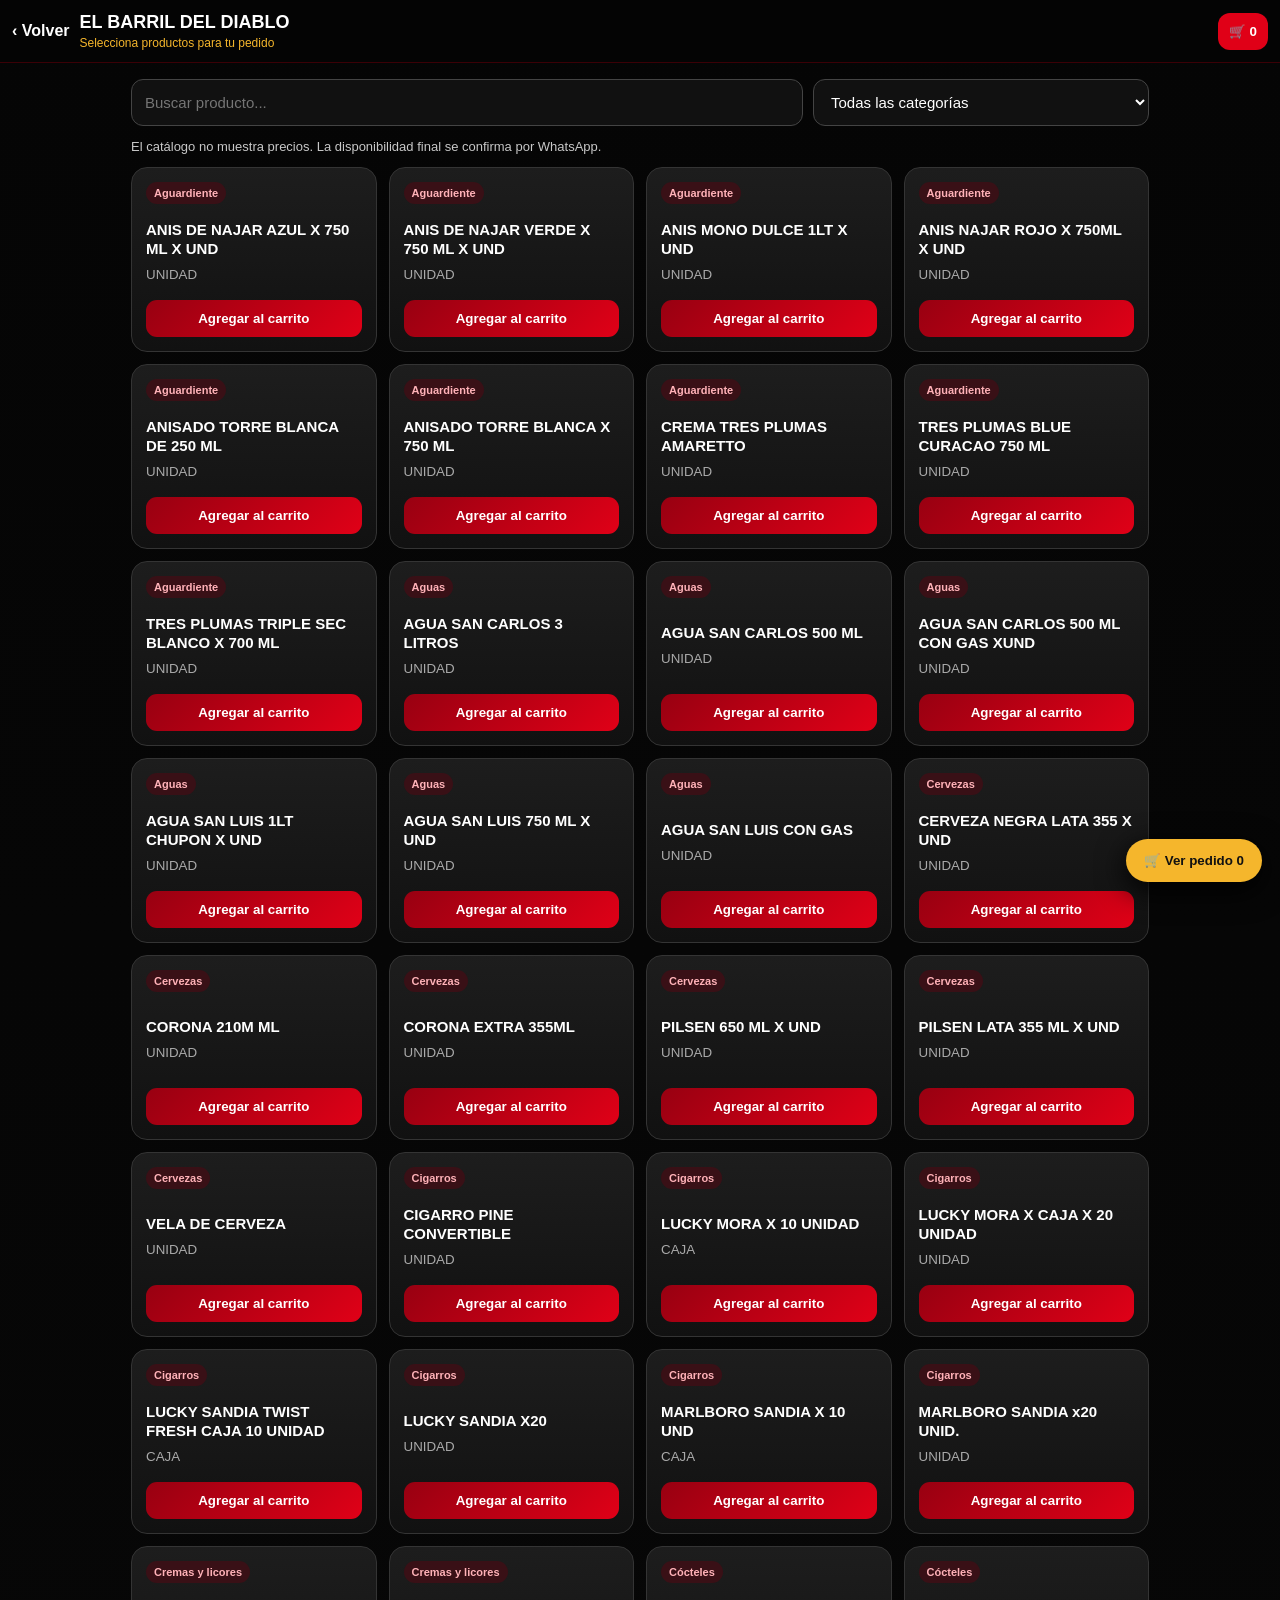
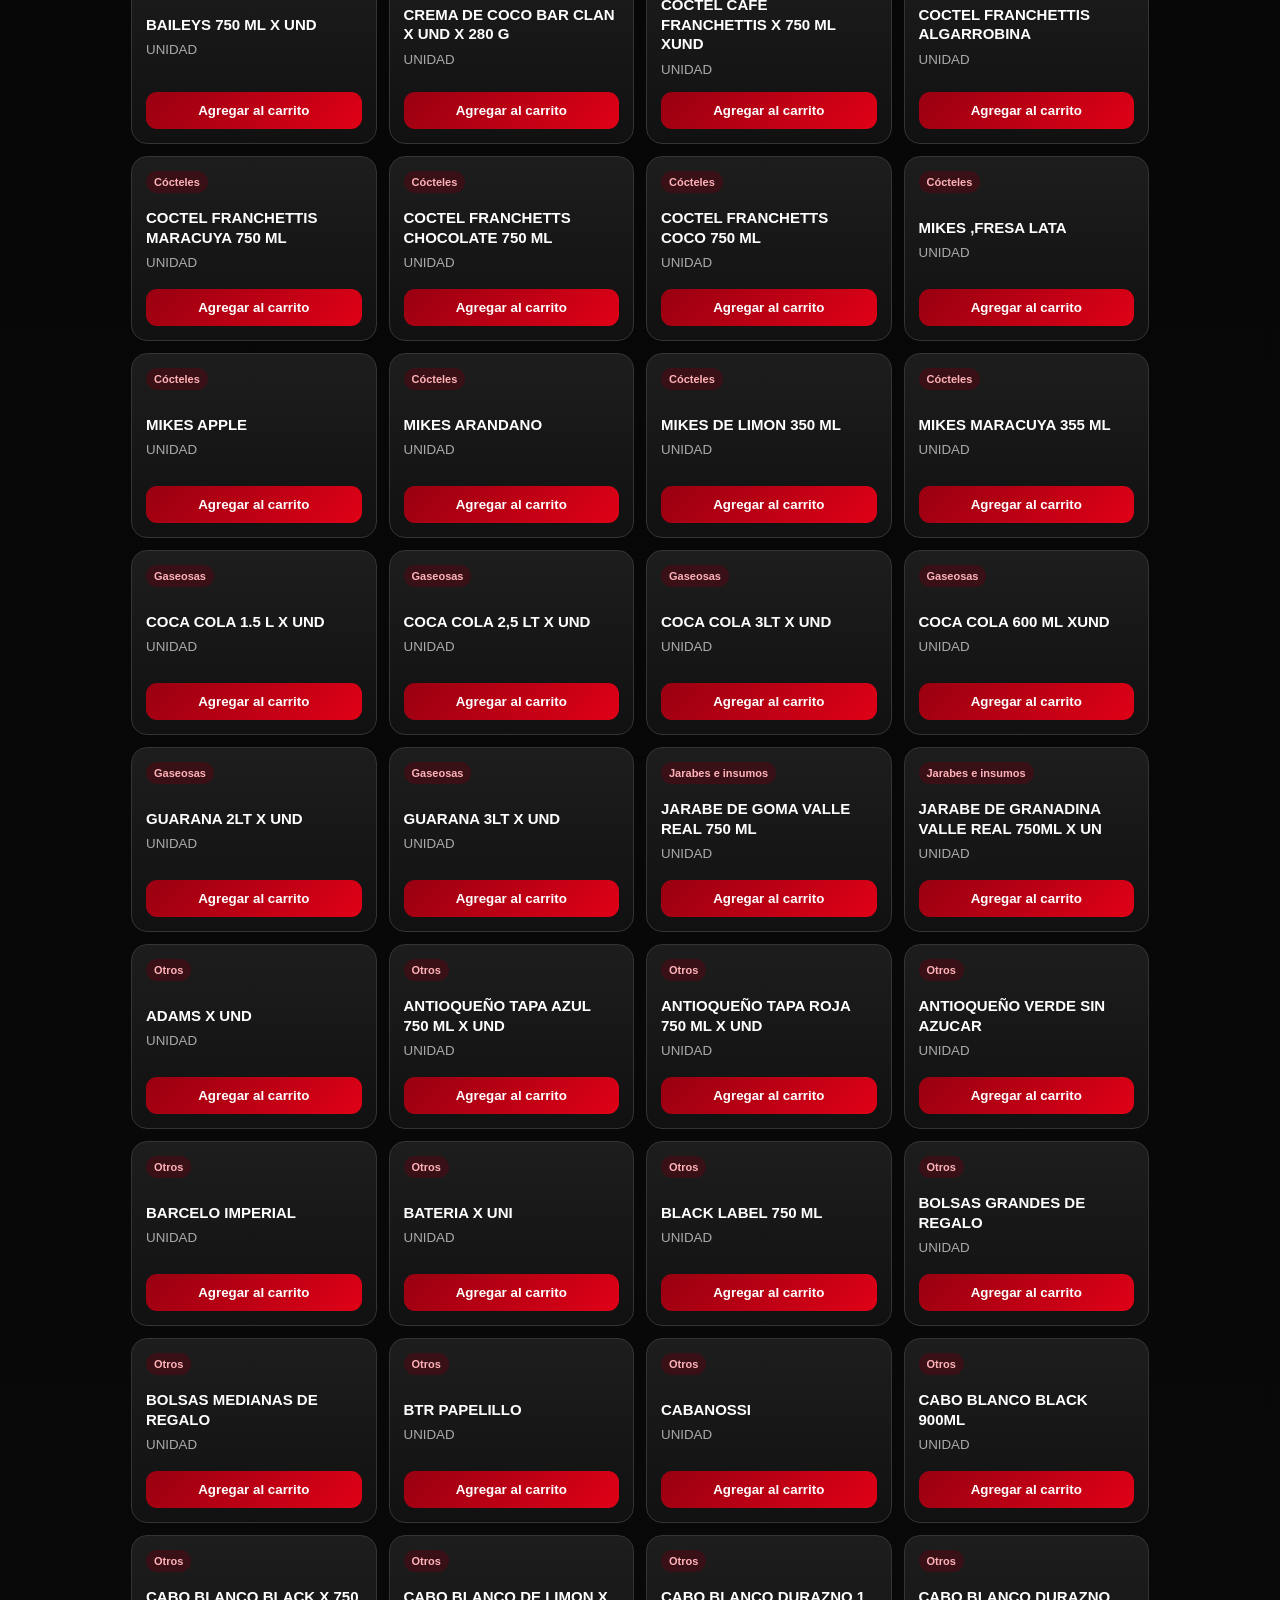
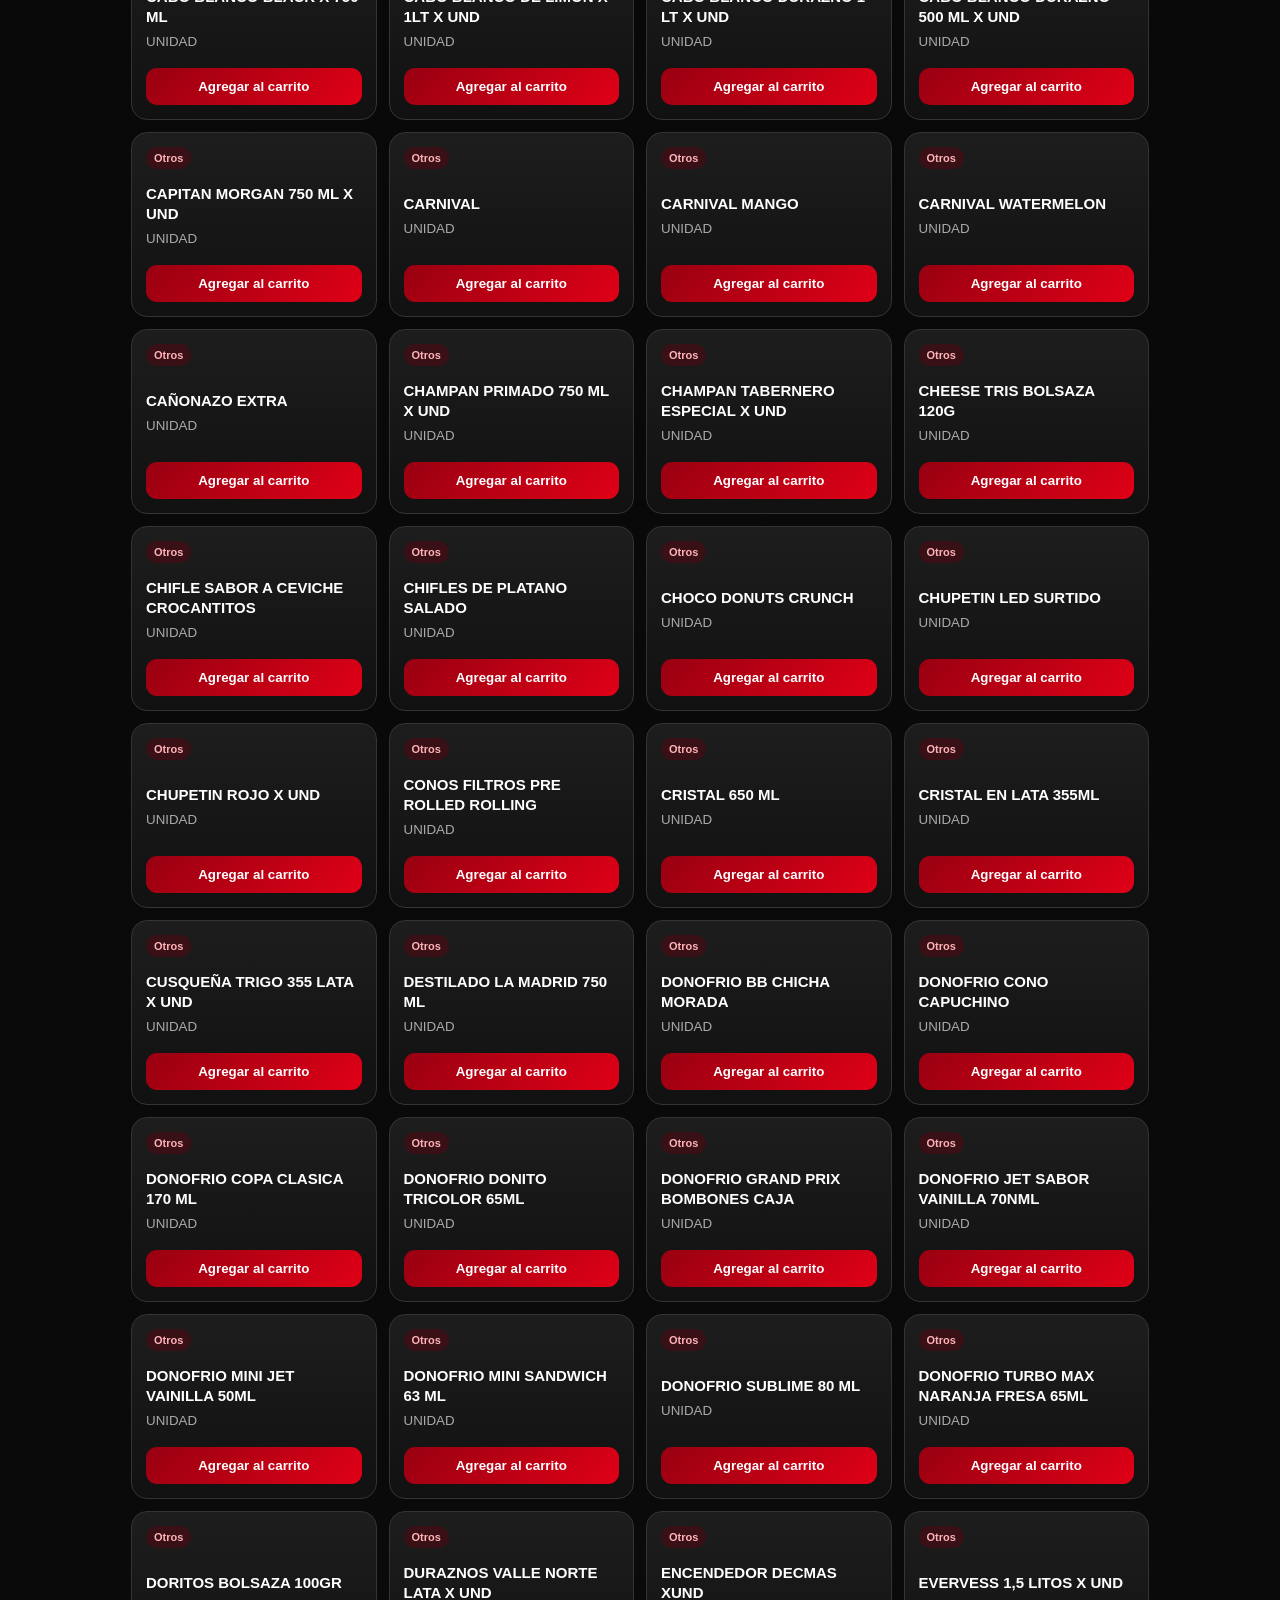
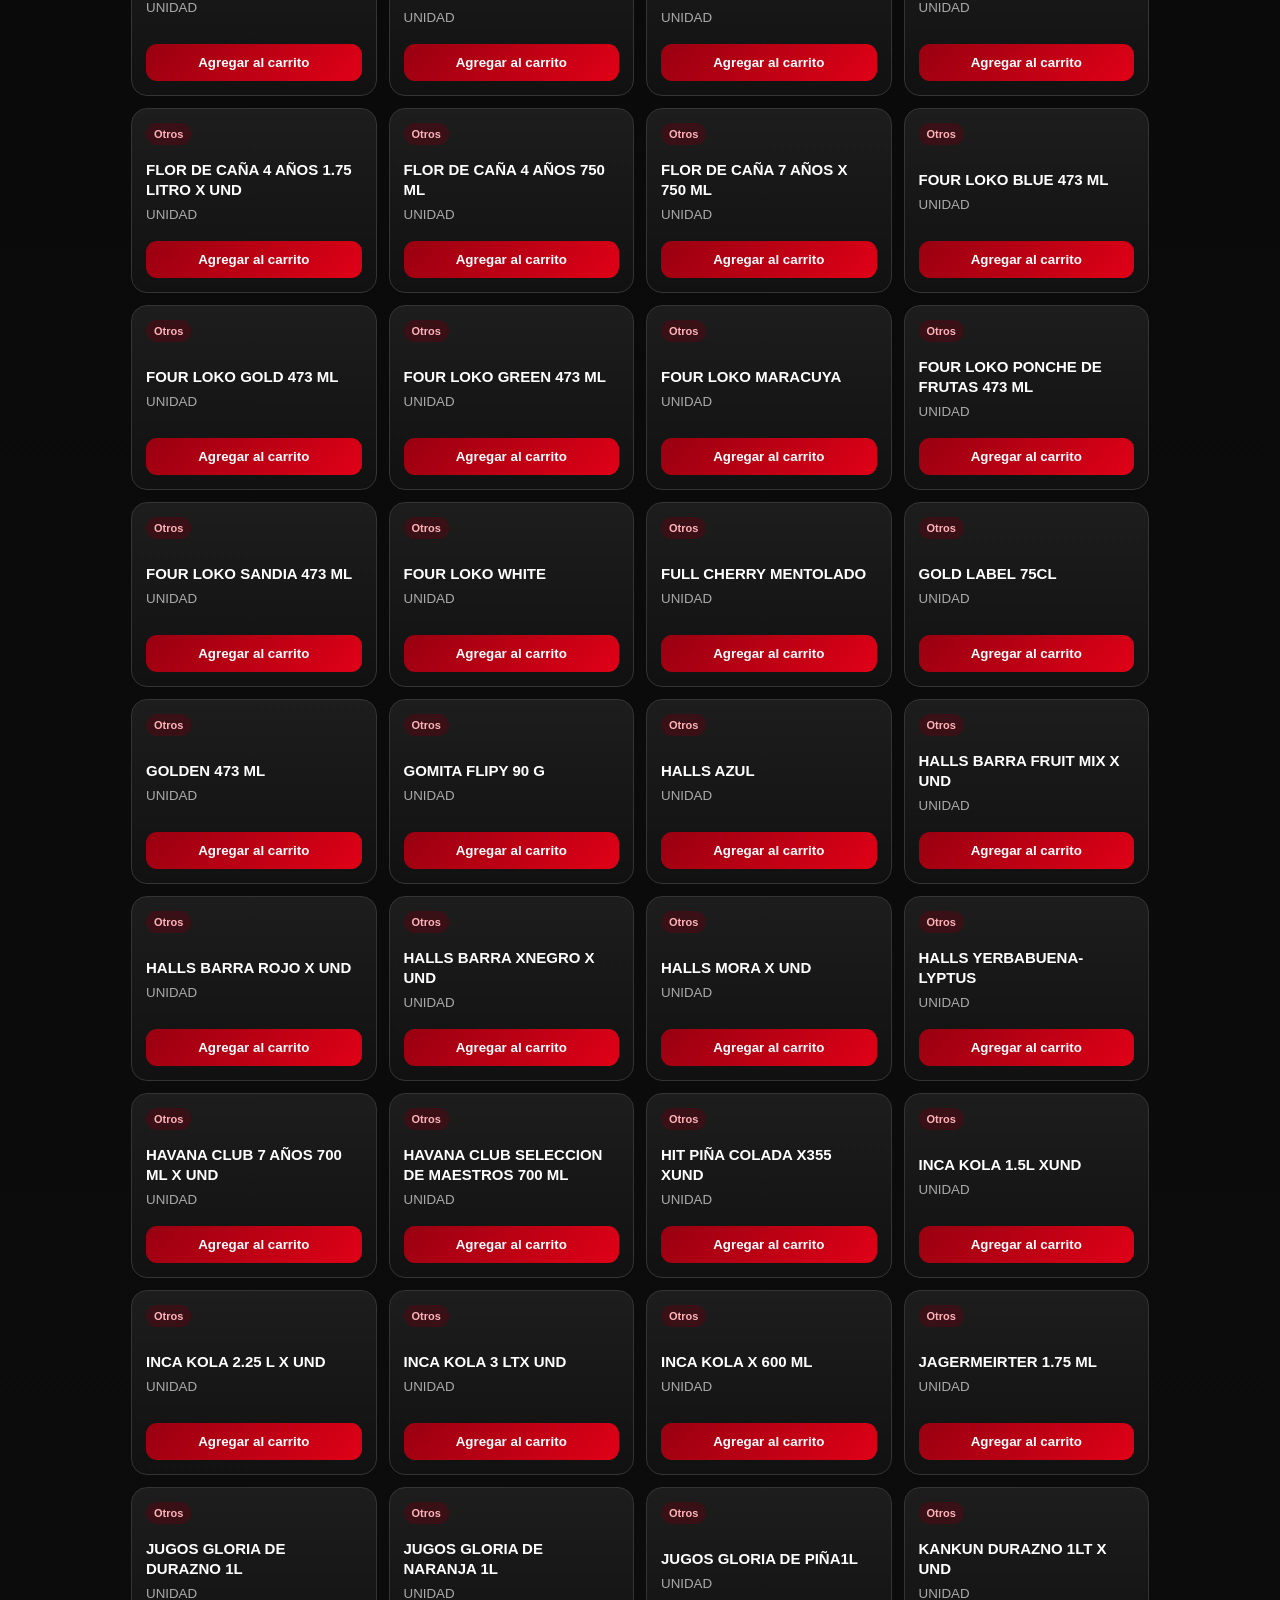
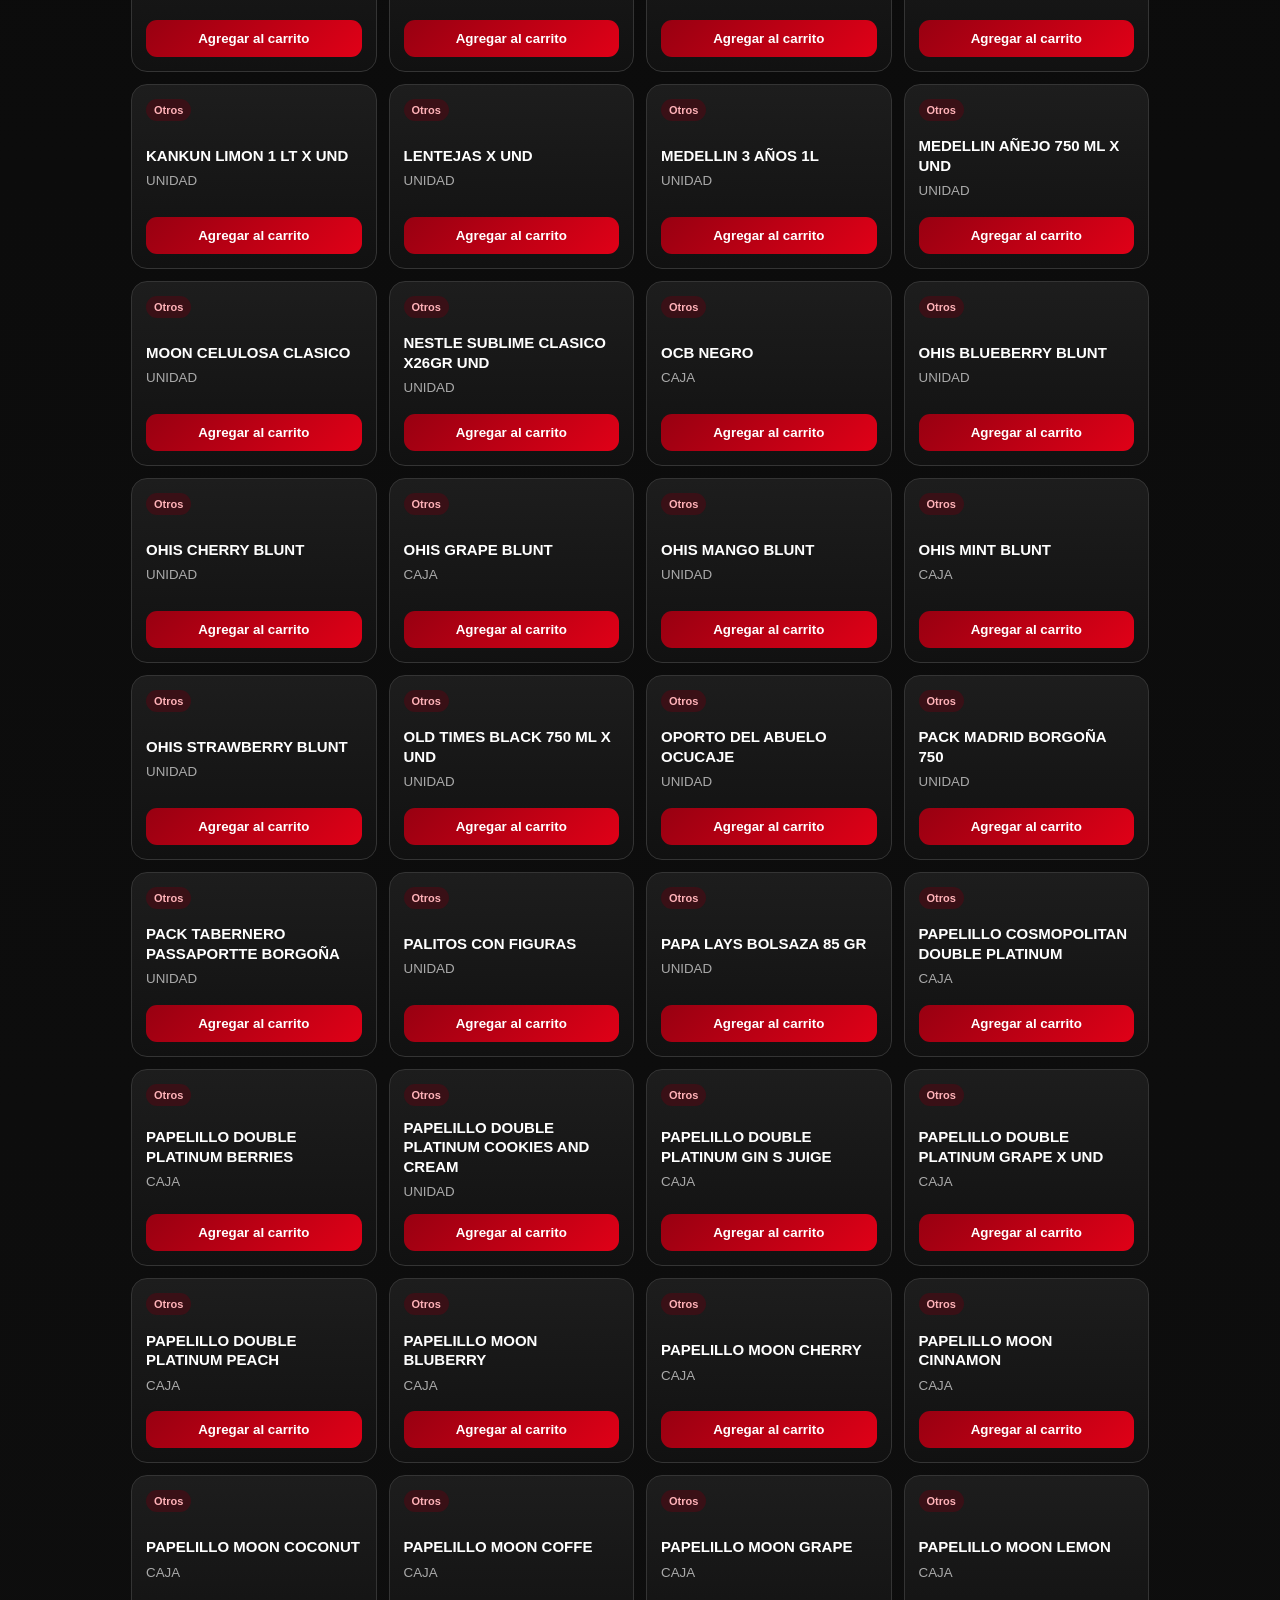
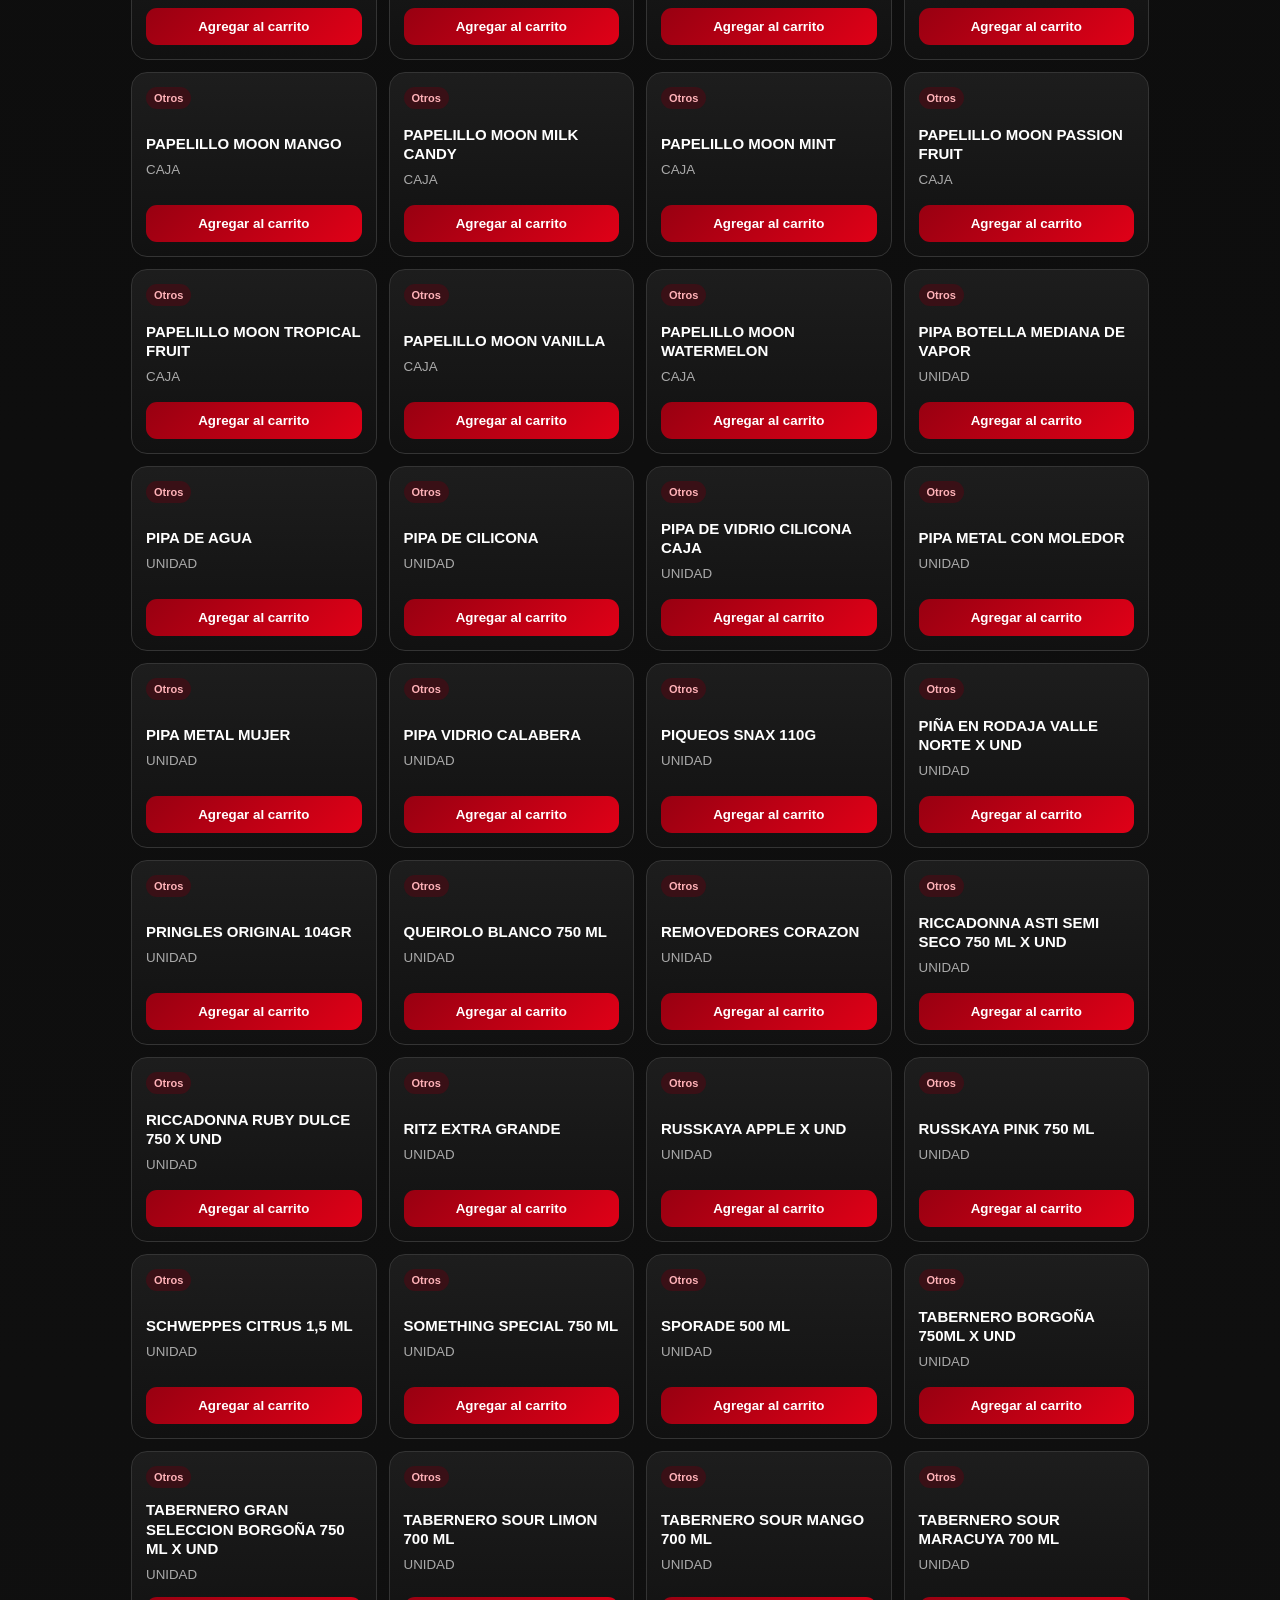
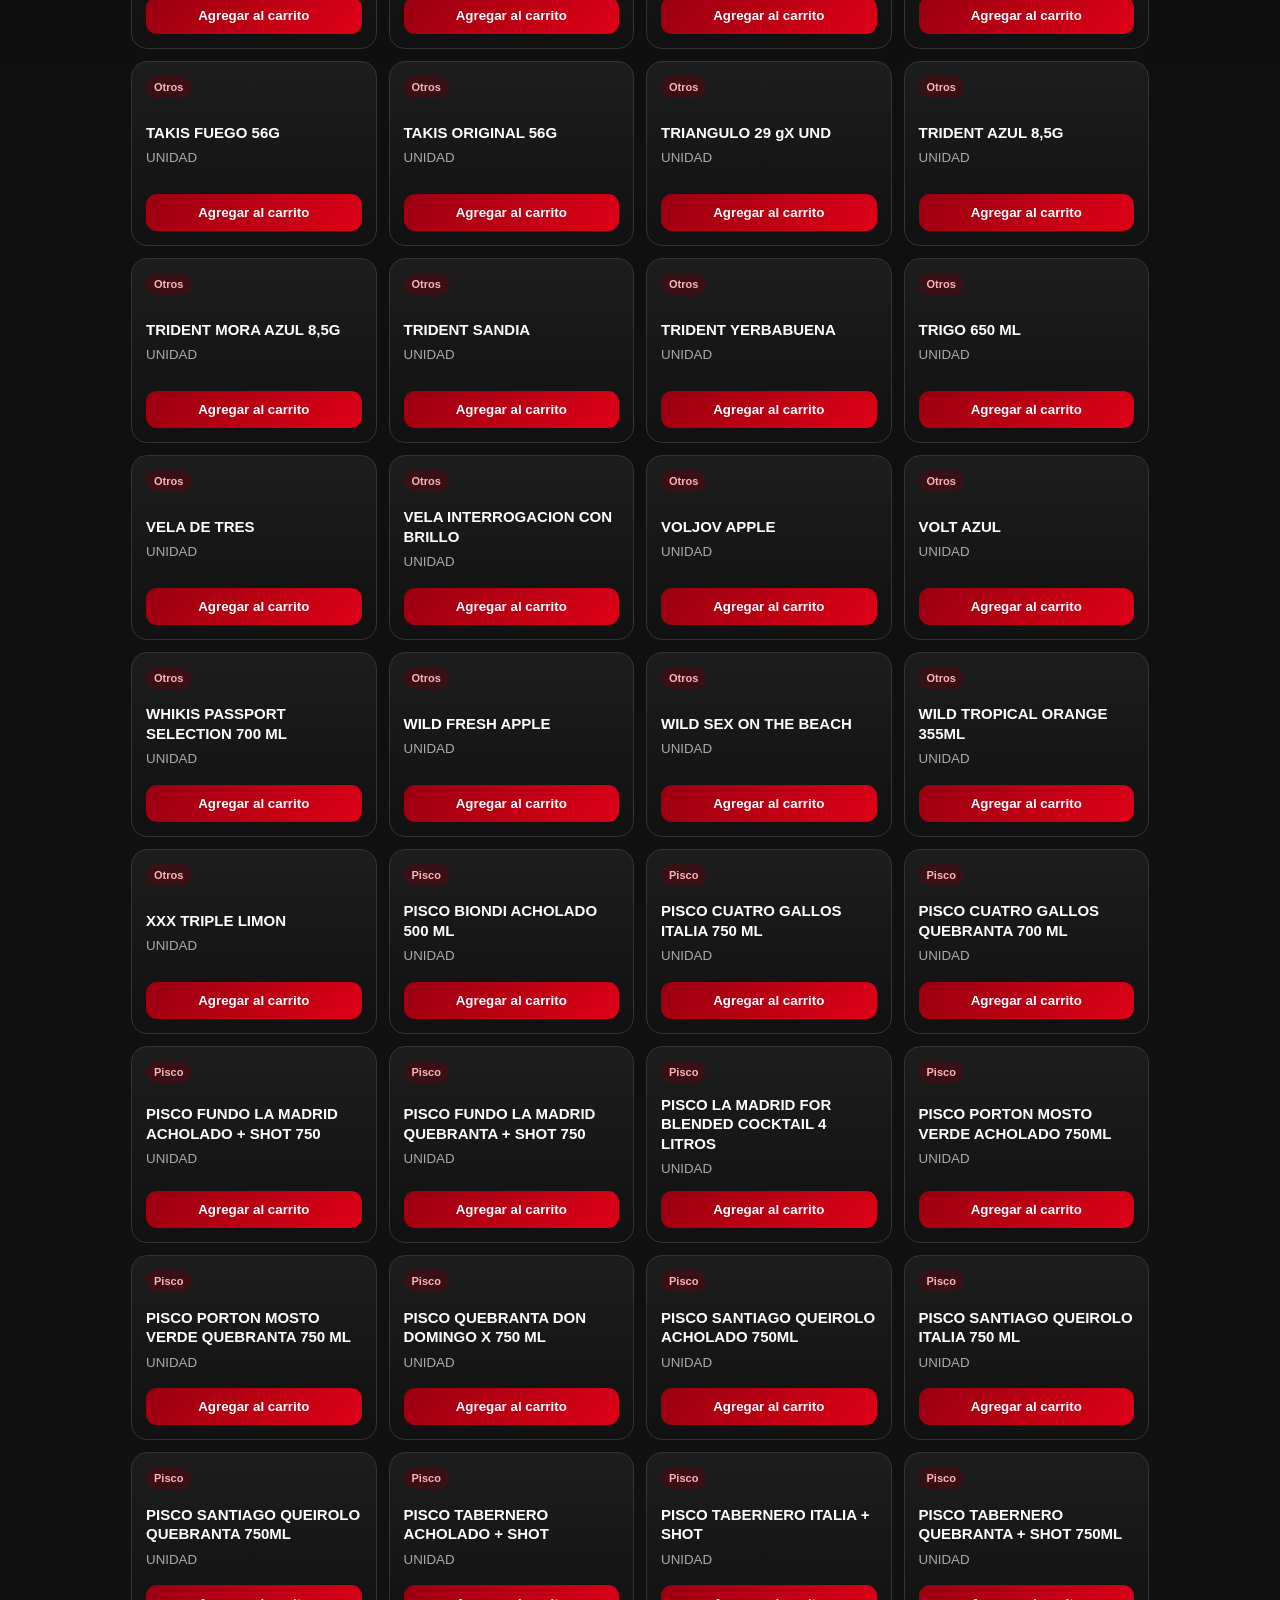
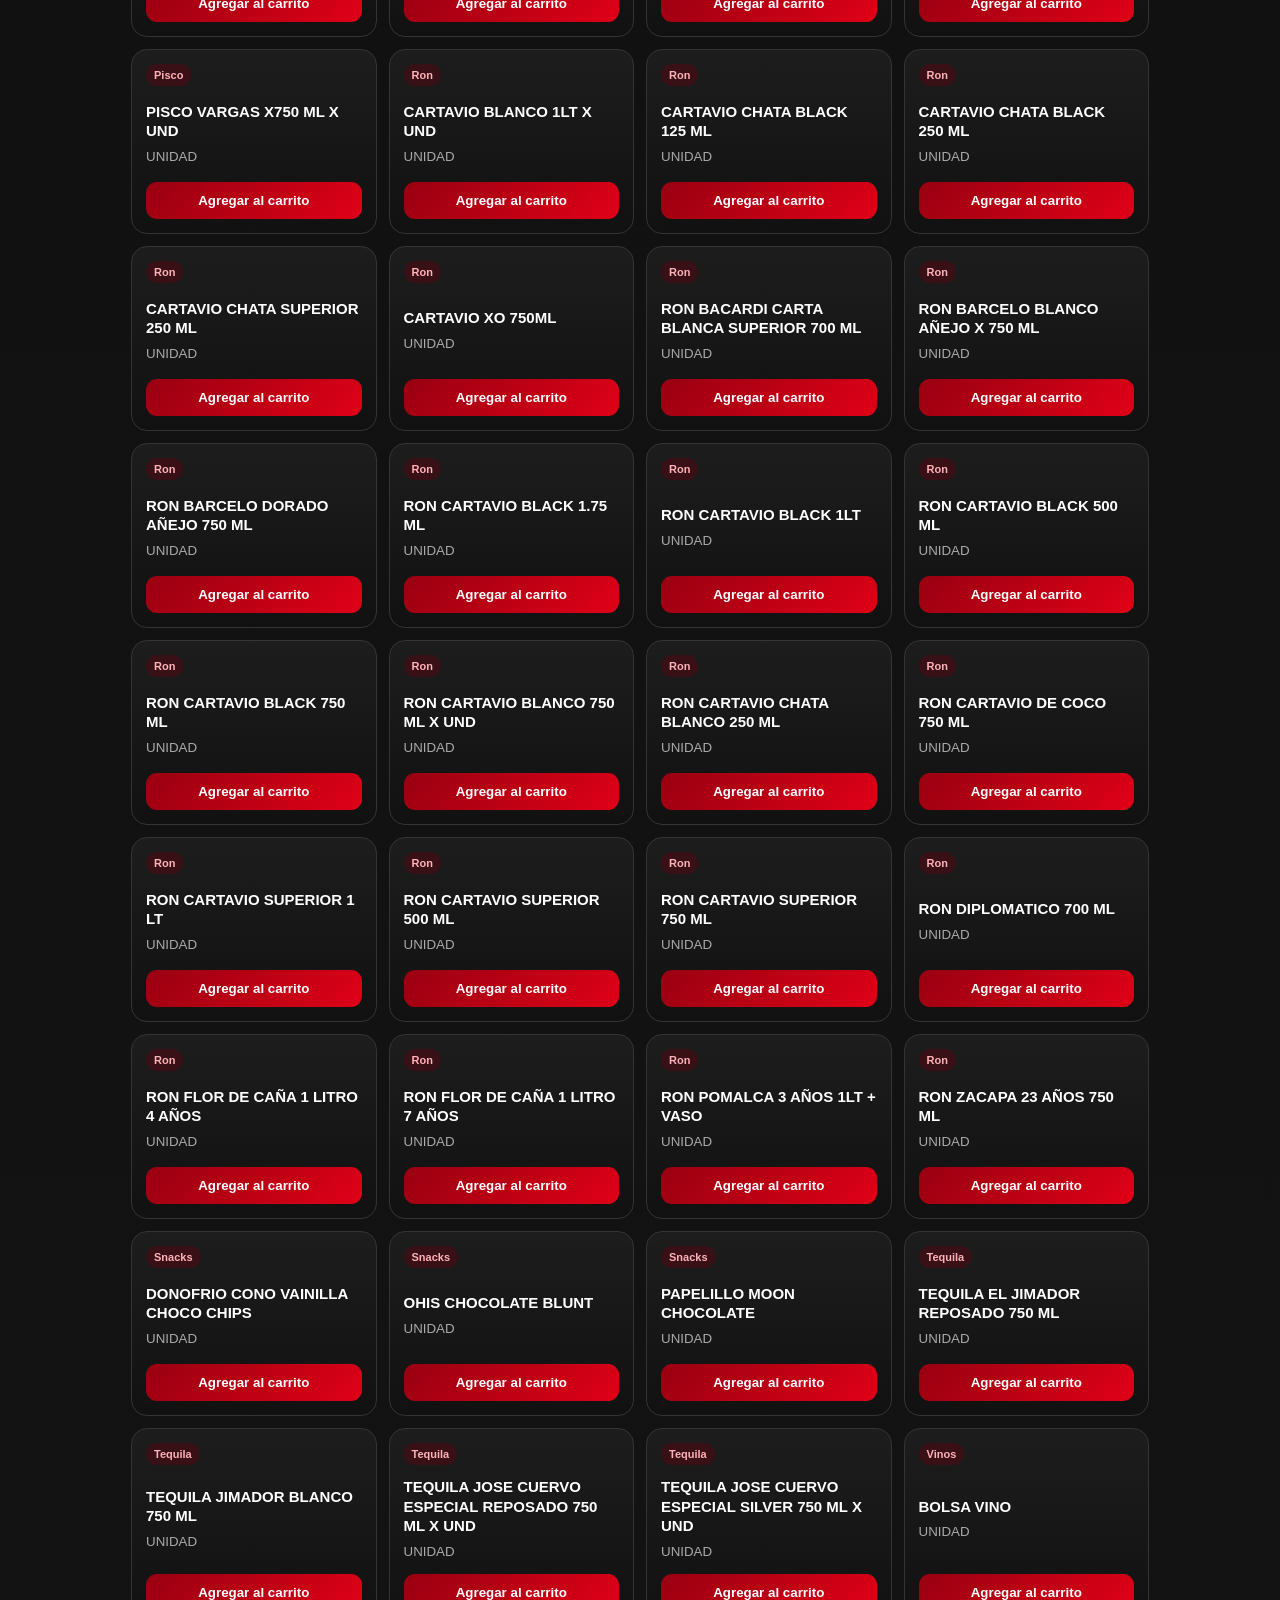
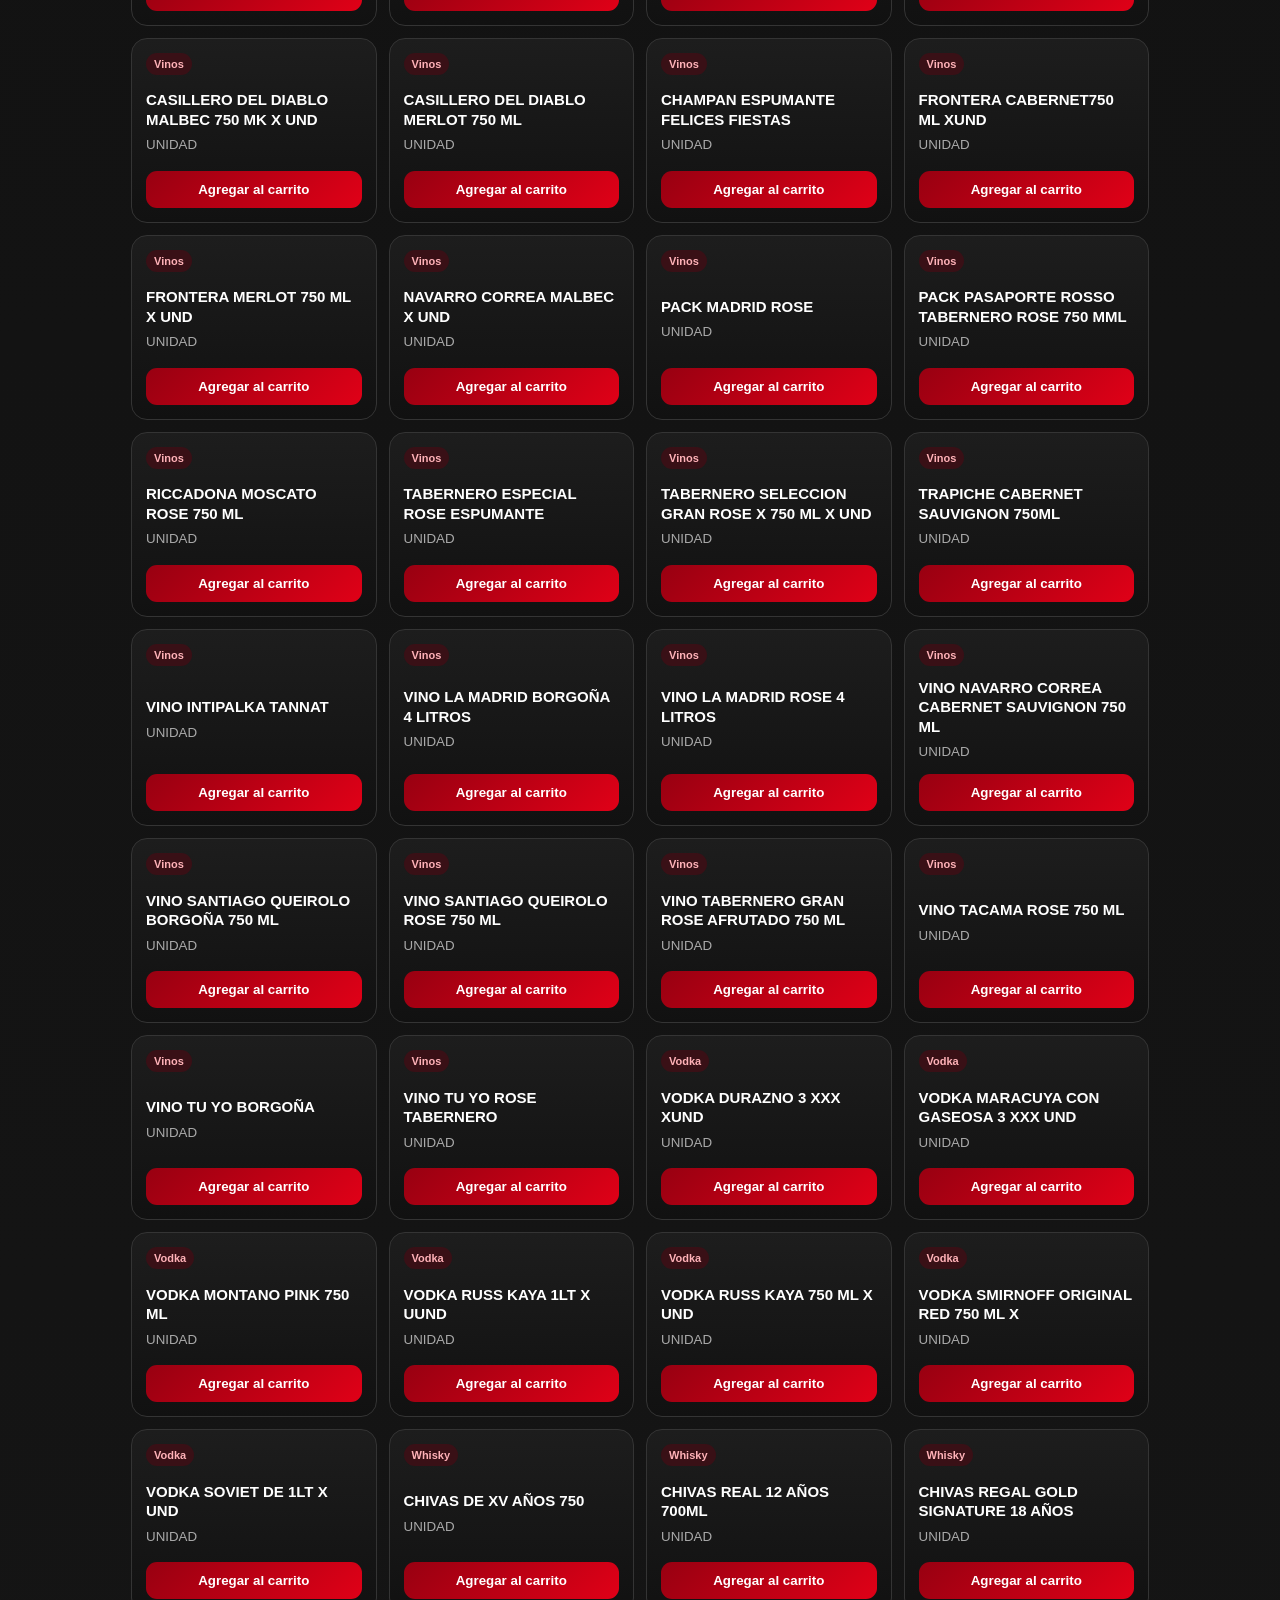
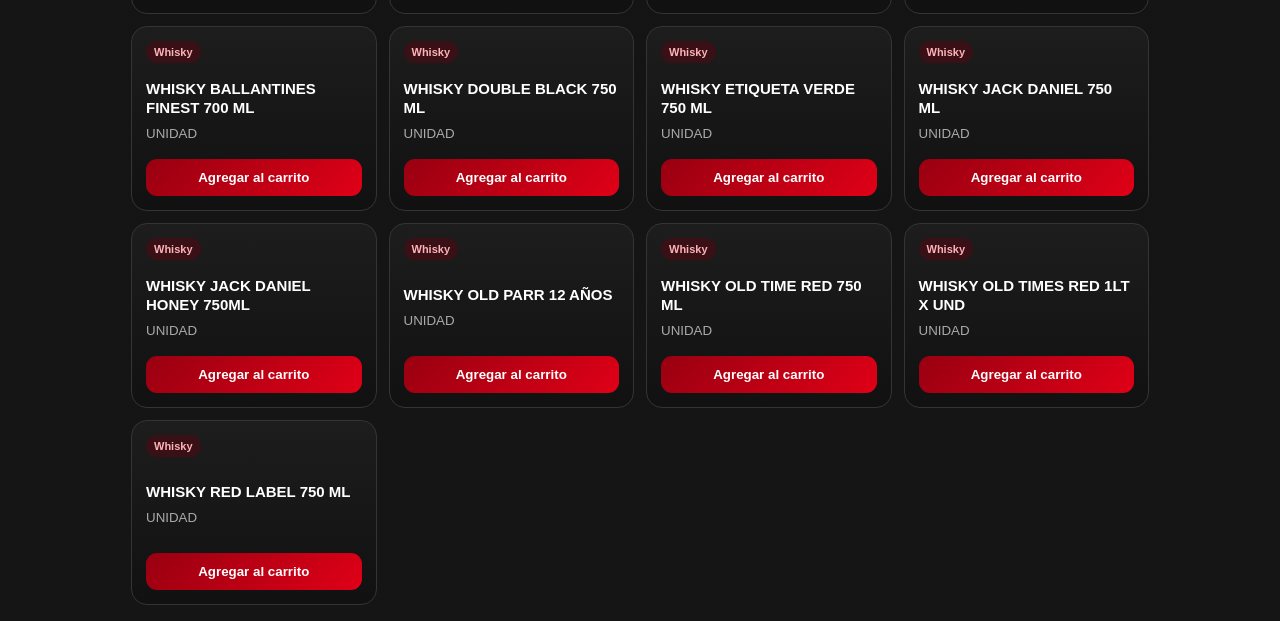
==== tienda.html @ bf97364f "Add files via upload" ====
<!DOCTYPE html>
<html lang="es">
<head>
  <meta charset="UTF-8">
  <meta name="viewport" content="width=device-width,initial-scale=1">
  <meta name="theme-color" content="#050505">
  <title>Productos | El Barril del Diablo</title>
  <link rel="stylesheet" href="css/tienda.css">
</head>
<body>
<header class="topbar">
  <a href="index.html" class="back">‹ Volver</a>
  <div><h1>EL BARRIL DEL DIABLO</h1><p>Selecciona productos para tu pedido</p></div>
  <button id="openCart" class="cart-button">🛒 <span id="cartCount">0</span></button>
</header>
<main class="container">
  <section class="controls">
    <input id="search" type="search" placeholder="Buscar producto...">
    <select id="category"><option value="">Todas las categorías</option></select>
  </section>
  <p class="note">El catálogo no muestra precios. La disponibilidad final se confirma por WhatsApp.</p>
  <section id="productGrid" class="grid"></section>
</main>
<button id="floatingCart" class="floating-cart">🛒 Ver pedido <span id="floatingCount">0</span></button>
<dialog id="cartModal">
  <div class="modal-head">
    <div><h2>Tu pedido</h2><small>Sin precios</small></div>
    <button id="closeCart" class="close">×</button>
  </div>
  <div id="cartItems" class="cart-items"></div>
  <div class="delivery-options">
    <label><input type="radio" name="entrega" value="Delivery" checked> Delivery</label>
    <label><input type="radio" name="entrega" value="Recojo en tienda"> Recojo en tienda</label>
  </div>
  <textarea id="notes" placeholder="Dirección, referencia o indicaciones..."></textarea>
  <div class="cart-actions">
    <button id="clearCart" class="secondary">Vaciar carrito</button>
    <button id="sendWhatsapp" class="primary">Enviar pedido por WhatsApp</button>
  </div>
</dialog>
<div id="toast"></div>
<script src="js/productos.js"></script>
<script src="js/tienda.js"></script>
</body>
</html>
---- css/tienda.css ----
:root{--red:#e00017;--gold:#f5b62c;--line:#343434}
*{box-sizing:border-box}
body{margin:0;background:linear-gradient(180deg,#050505,#151515);color:#fff;font-family:Arial,sans-serif;min-height:100vh}
.topbar{position:sticky;top:0;z-index:10;display:grid;grid-template-columns:auto 1fr auto;align-items:center;gap:10px;padding:12px;background:rgba(5,5,5,.96);border-bottom:1px solid #3b0006}
.topbar h1{font-size:18px;margin:0}.topbar p{margin:3px 0 0;color:var(--gold);font-size:12px}
.back{color:#fff;text-decoration:none;font-weight:800}.cart-button{border:0;border-radius:12px;padding:11px;background:var(--red);color:#fff;font-weight:900}
.container{width:min(100%,1050px);margin:auto;padding:16px}
.controls{display:grid;grid-template-columns:2fr 1fr;gap:10px}
.controls input,.controls select,textarea{width:100%;padding:13px;border-radius:12px;border:1px solid #444;background:#111;color:#fff;font-size:15px}
.note{color:#c8c8c8;font-size:13px}
.grid{display:grid;grid-template-columns:repeat(auto-fill,minmax(210px,1fr));gap:12px}
.product{display:flex;flex-direction:column;justify-content:space-between;min-height:185px;padding:14px;border-radius:16px;background:linear-gradient(180deg,#1d1d1d,#111);border:1px solid var(--line)}
.badge{align-self:flex-start;padding:5px 8px;border-radius:20px;background:#391016;color:#ffb2b8;font-size:11px;font-weight:800}
.product h3{font-size:15px;line-height:1.3;margin:12px 0 6px}.product small{color:#aaa}
.add{margin-top:14px;padding:11px;border:0;border-radius:11px;background:linear-gradient(135deg,#980011,#e00017);color:white;font-weight:900;cursor:pointer}
.floating-cart{position:fixed;right:18px;bottom:18px;z-index:15;padding:14px 18px;border:0;border-radius:50px;background:var(--gold);color:#111;font-weight:900;box-shadow:0 8px 30px #000}
dialog{width:min(94vw,520px);max-height:88vh;padding:0;border:1px solid var(--gold);border-radius:20px;background:#101010;color:#fff}
dialog::backdrop{background:rgba(0,0,0,.8)}
.modal-head{position:sticky;top:0;display:flex;justify-content:space-between;align-items:center;padding:15px;background:#101010;border-bottom:1px solid #333}.modal-head h2{margin:0}.modal-head small{color:var(--gold)}
.close{width:38px;height:38px;border:0;border-radius:50%;background:#640a13;color:white;font-size:22px}
.cart-items{padding:12px;display:grid;gap:10px;max-height:45vh;overflow:auto}
.cart-row{display:grid;grid-template-columns:1fr auto;gap:10px;padding:11px;border:1px solid #333;border-radius:12px;background:#181818}
.cart-row strong{font-size:14px}.qty{display:flex;align-items:center;gap:8px}.qty button{width:31px;height:31px;border:0;border-radius:8px;background:#333;color:white;font-size:18px}.remove{color:#ff8c95;background:none!important}
.delivery-options{display:flex;gap:15px;flex-wrap:wrap;padding:0 14px 12px}
textarea{margin:0 14px;width:calc(100% - 28px);min-height:90px;resize:vertical}
.cart-actions{display:grid;grid-template-columns:1fr 2fr;gap:10px;padding:14px}.cart-actions button{padding:13px;border:0;border-radius:12px;font-weight:900}.primary{background:#19a74a;color:white}.secondary{background:#333;color:white}
#toast{position:fixed;left:50%;bottom:85px;transform:translateX(-50%) translateY(15px);opacity:0;background:#fff;color:#111;padding:11px 15px;border-radius:10px;font-weight:800;transition:.2s;z-index:30}#toast.show{opacity:1;transform:translateX(-50%) translateY(0)}
.empty{text-align:center;color:#aaa;padding:25px}
@media(max-width:560px){.controls{grid-template-columns:1fr}.grid{grid-template-columns:1fr 1fr}.product{min-height:170px;padding:11px}.cart-actions{grid-template-columns:1fr}}
@media(max-width:380px){.grid{grid-template-columns:1fr}}
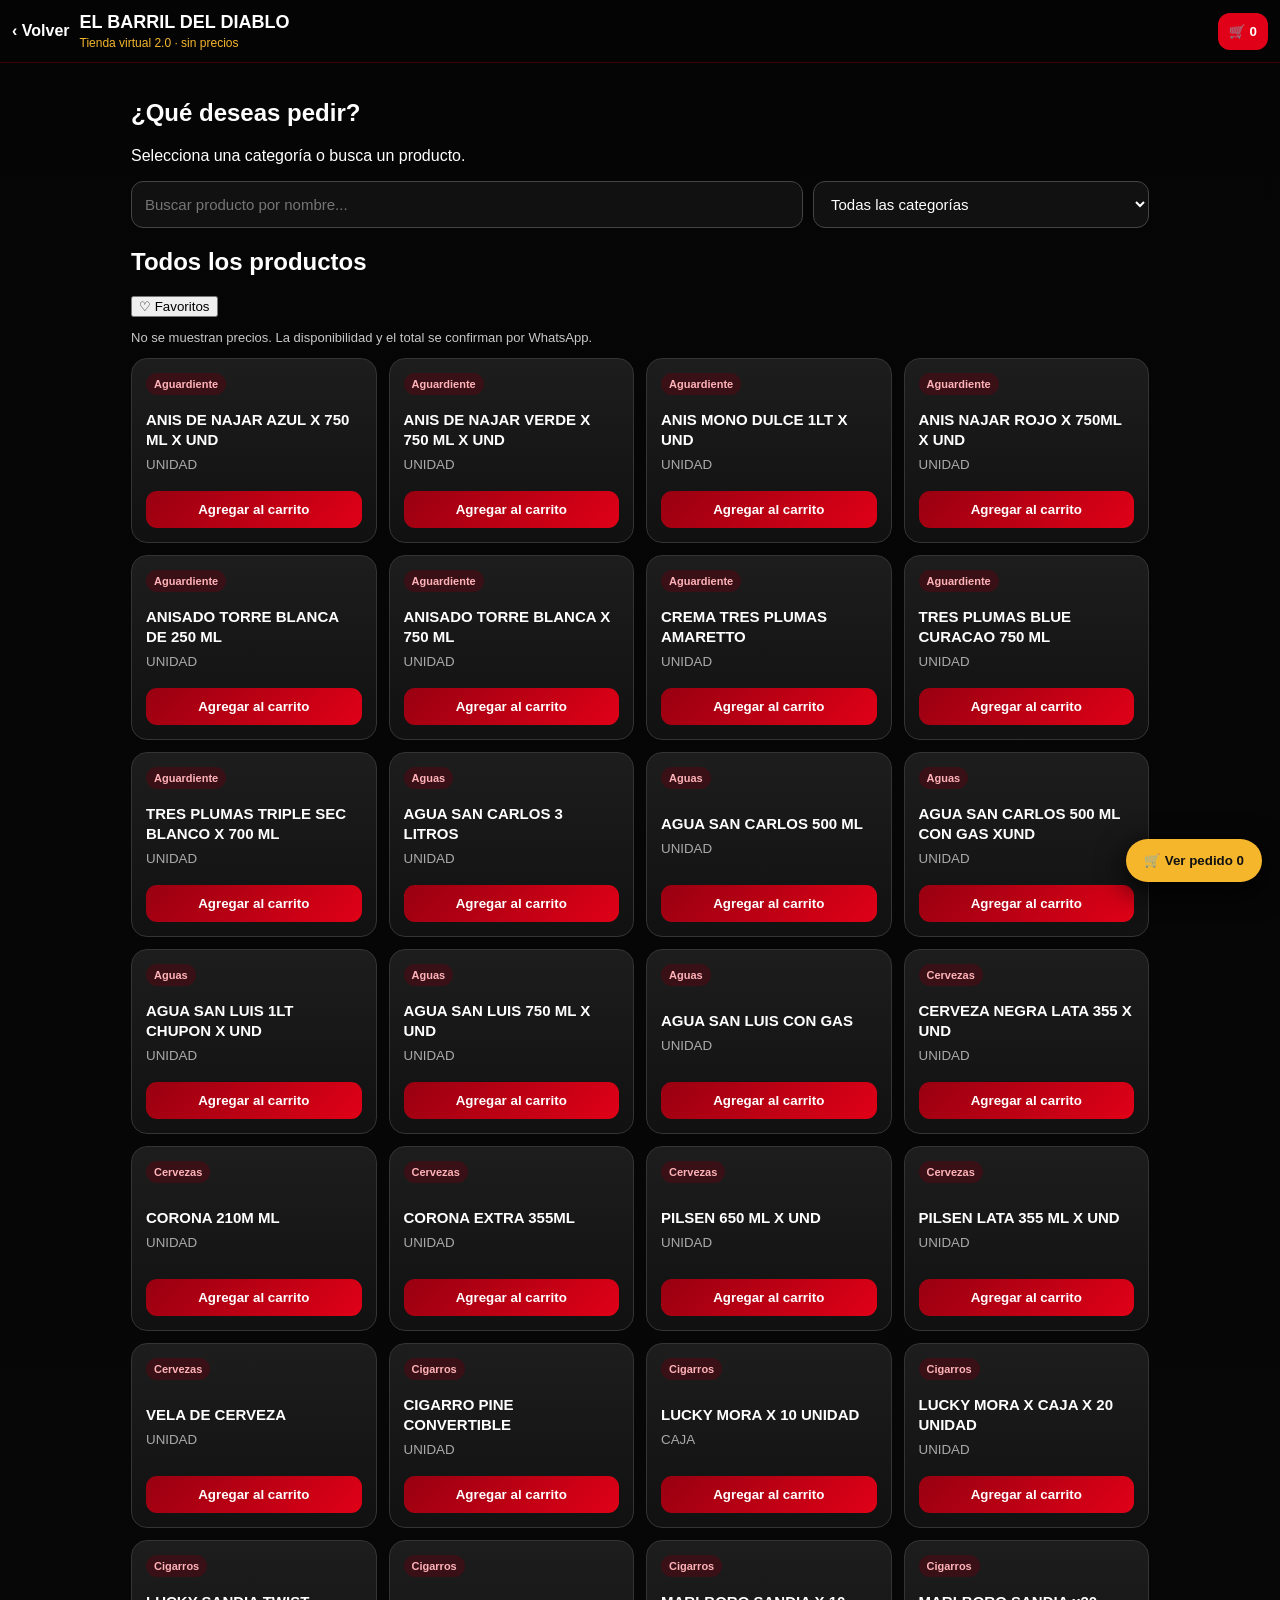
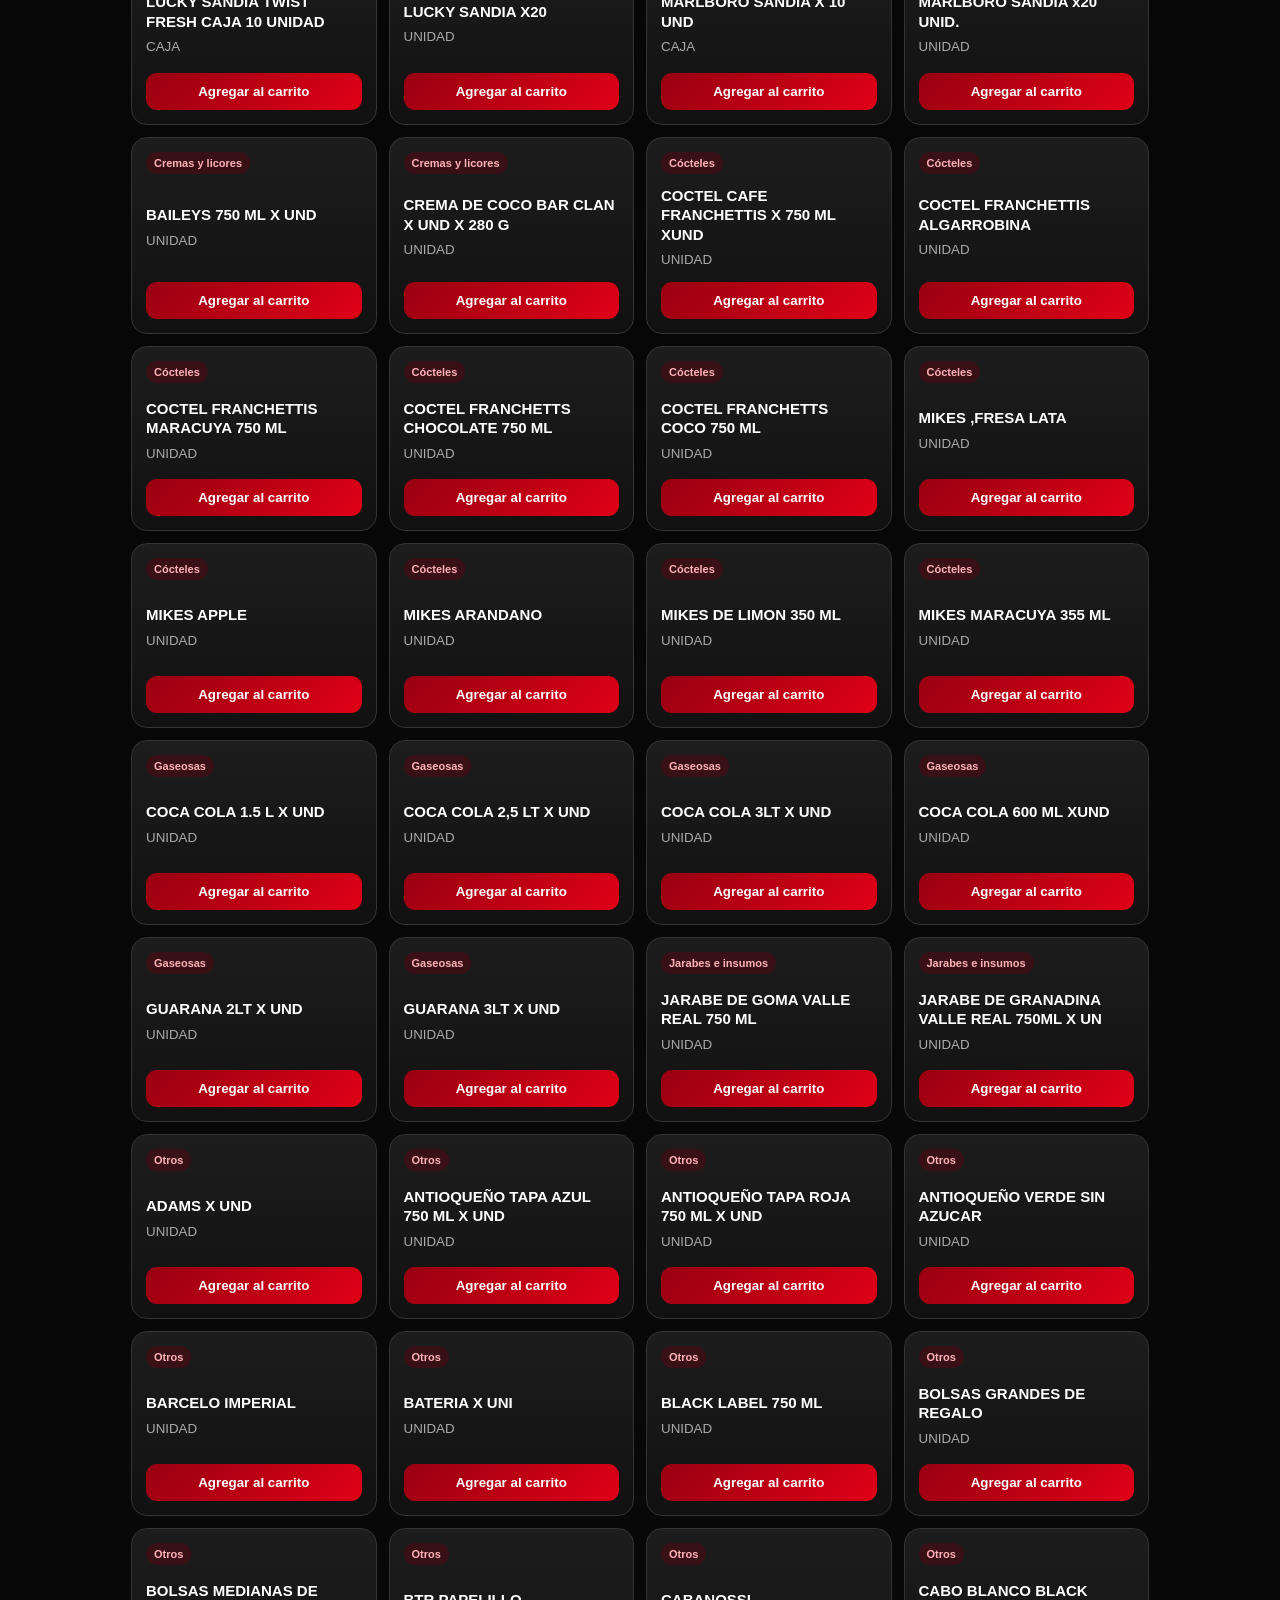
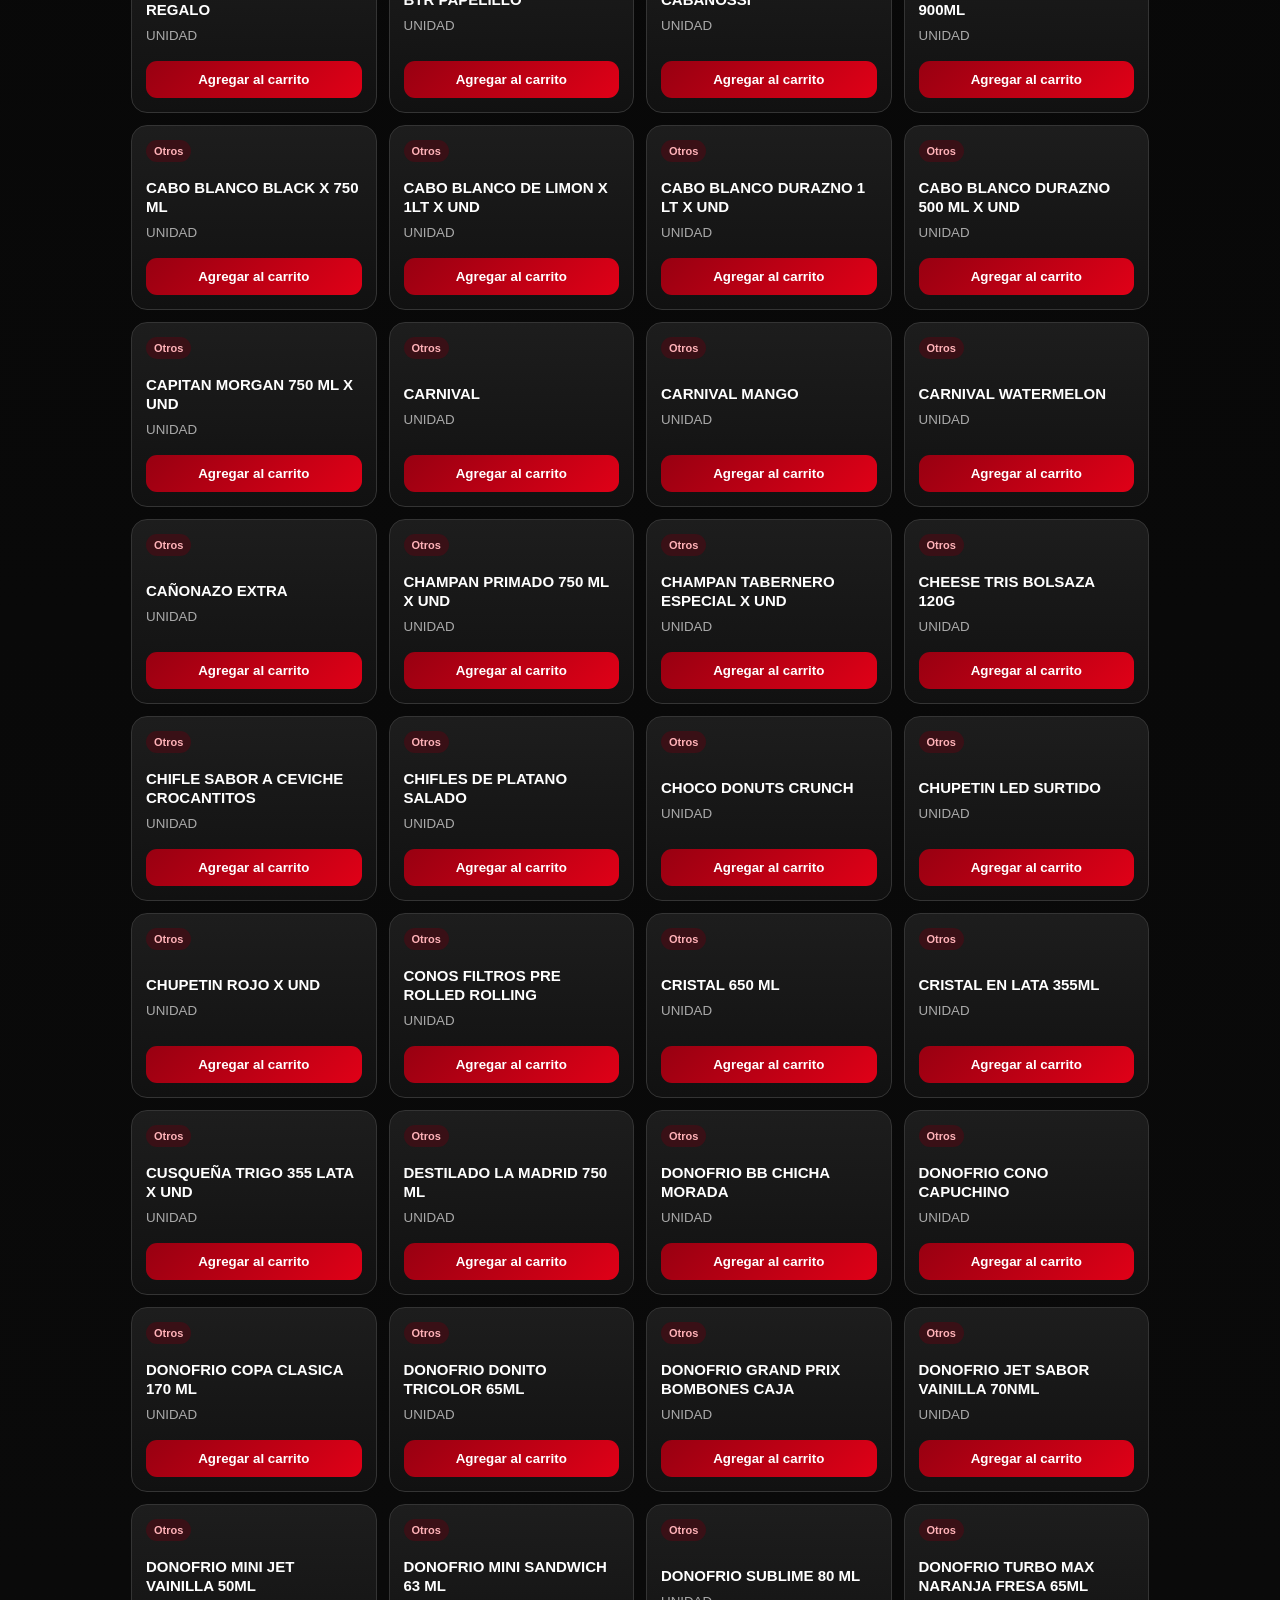
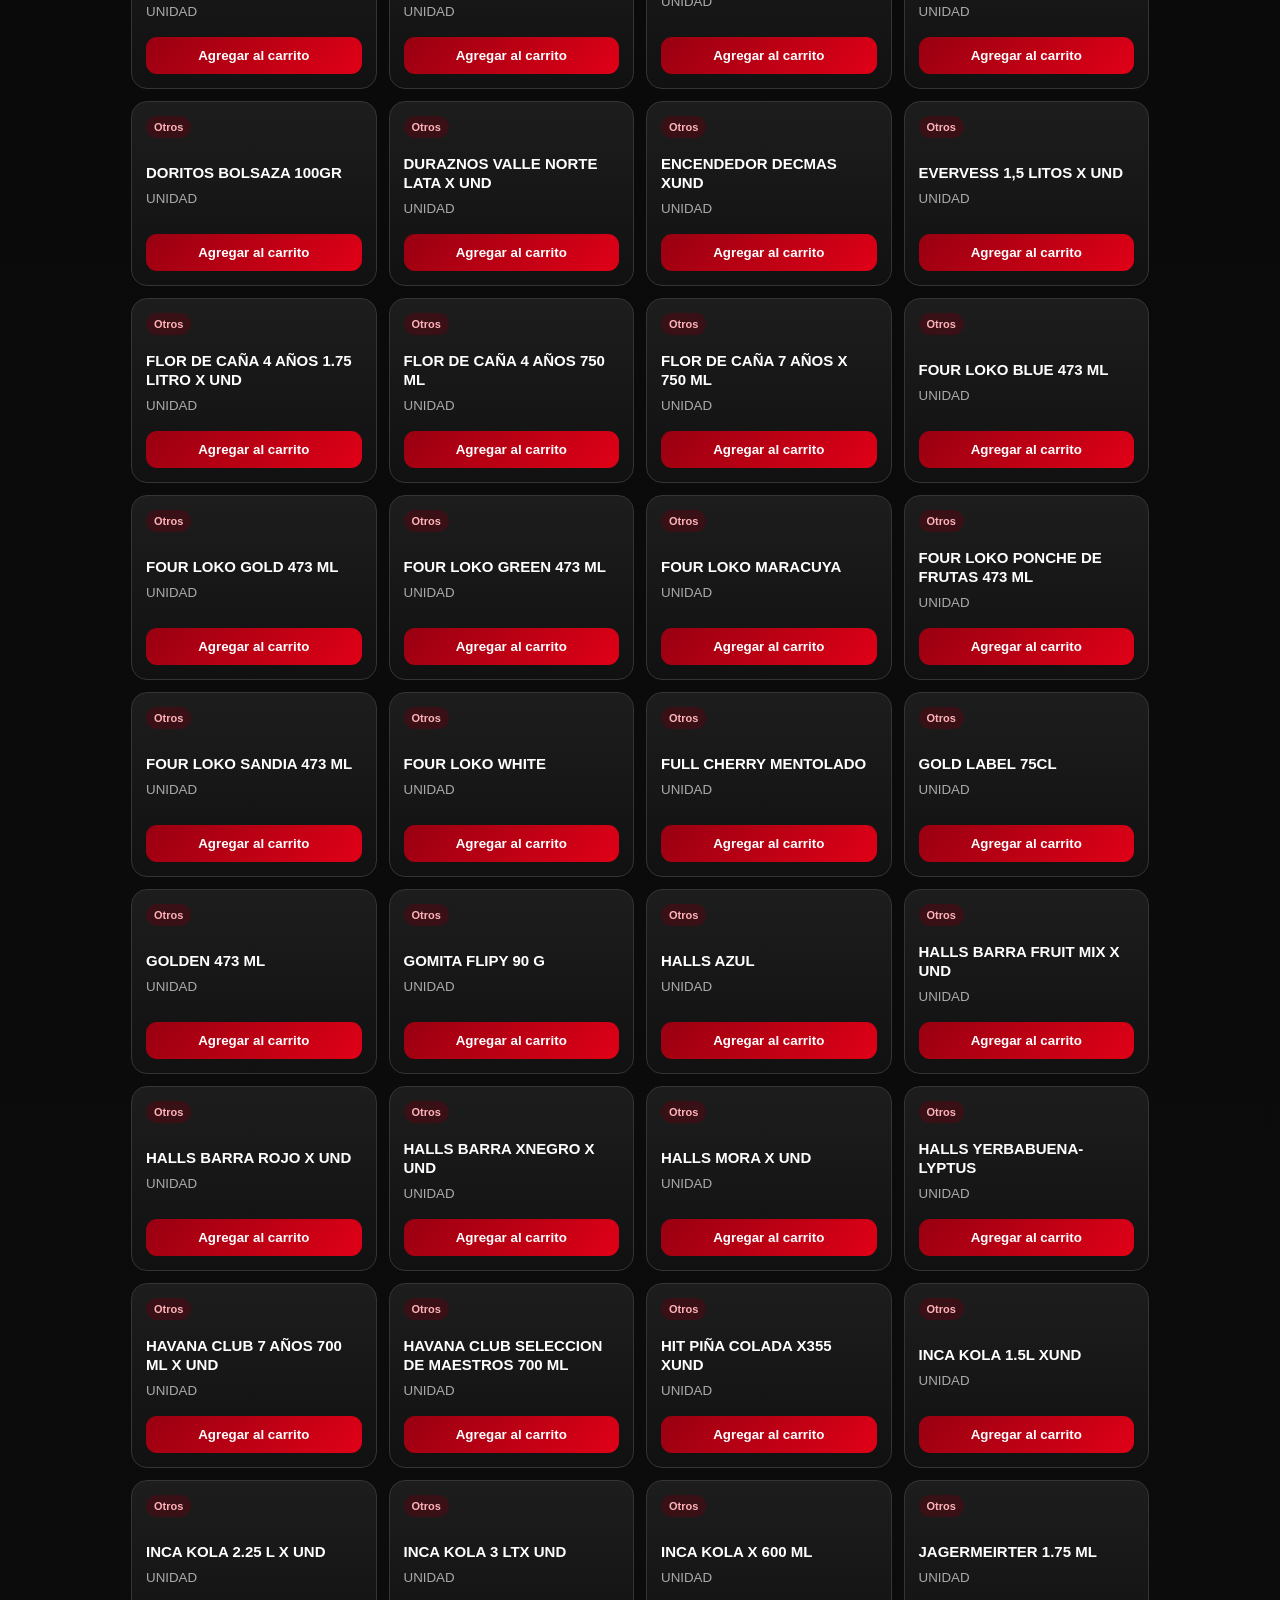
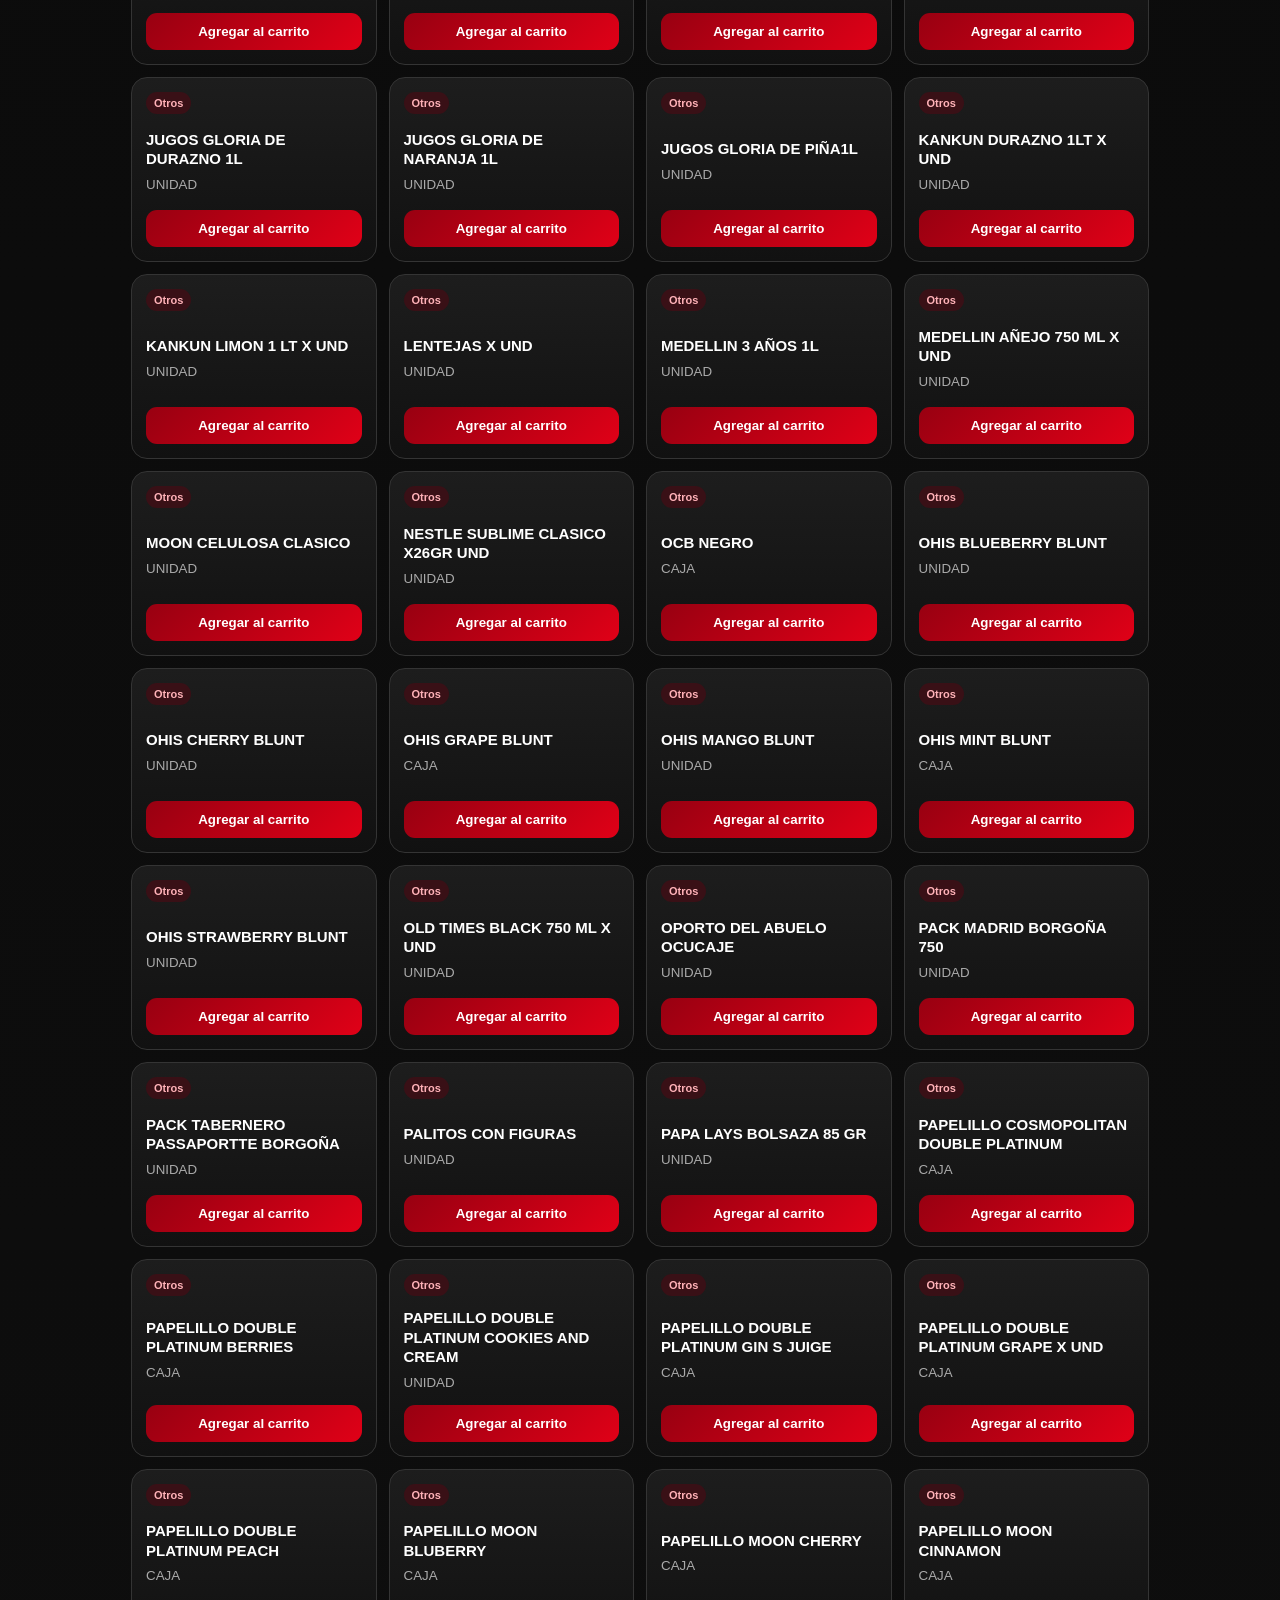
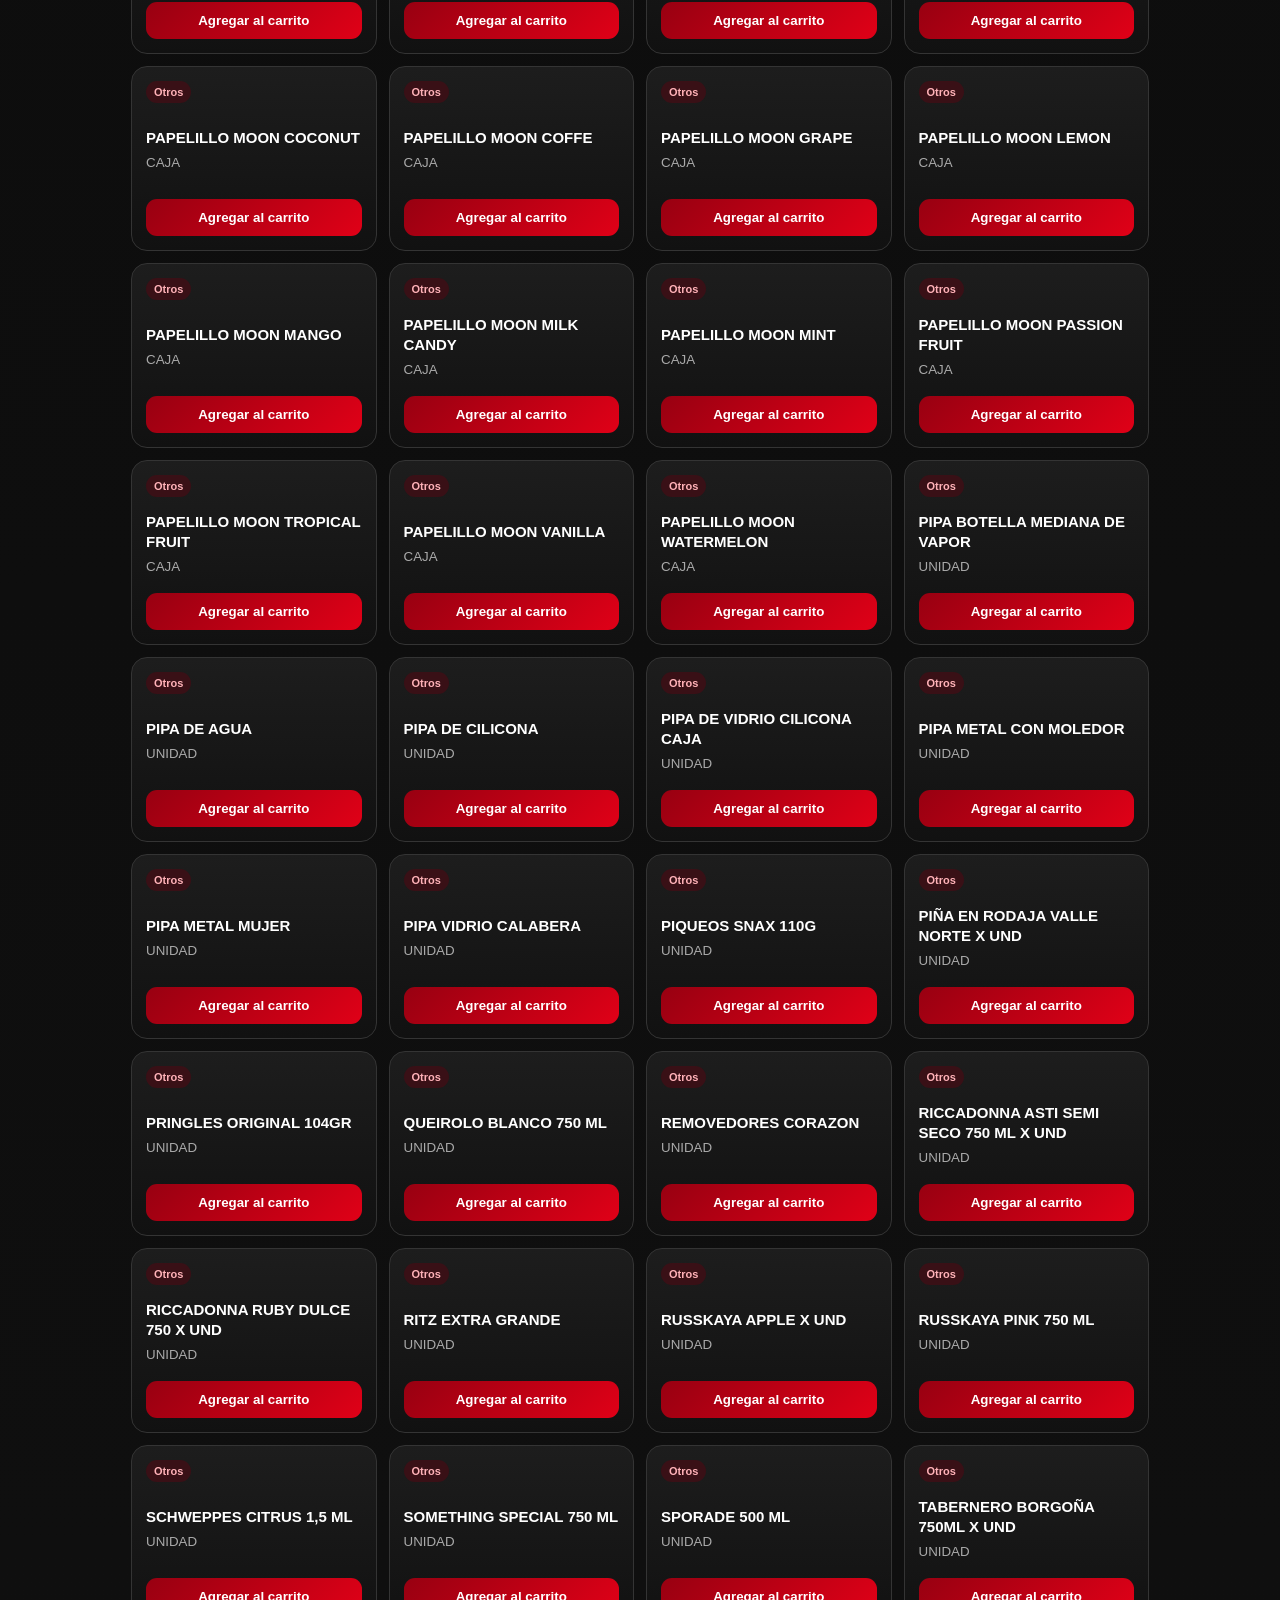
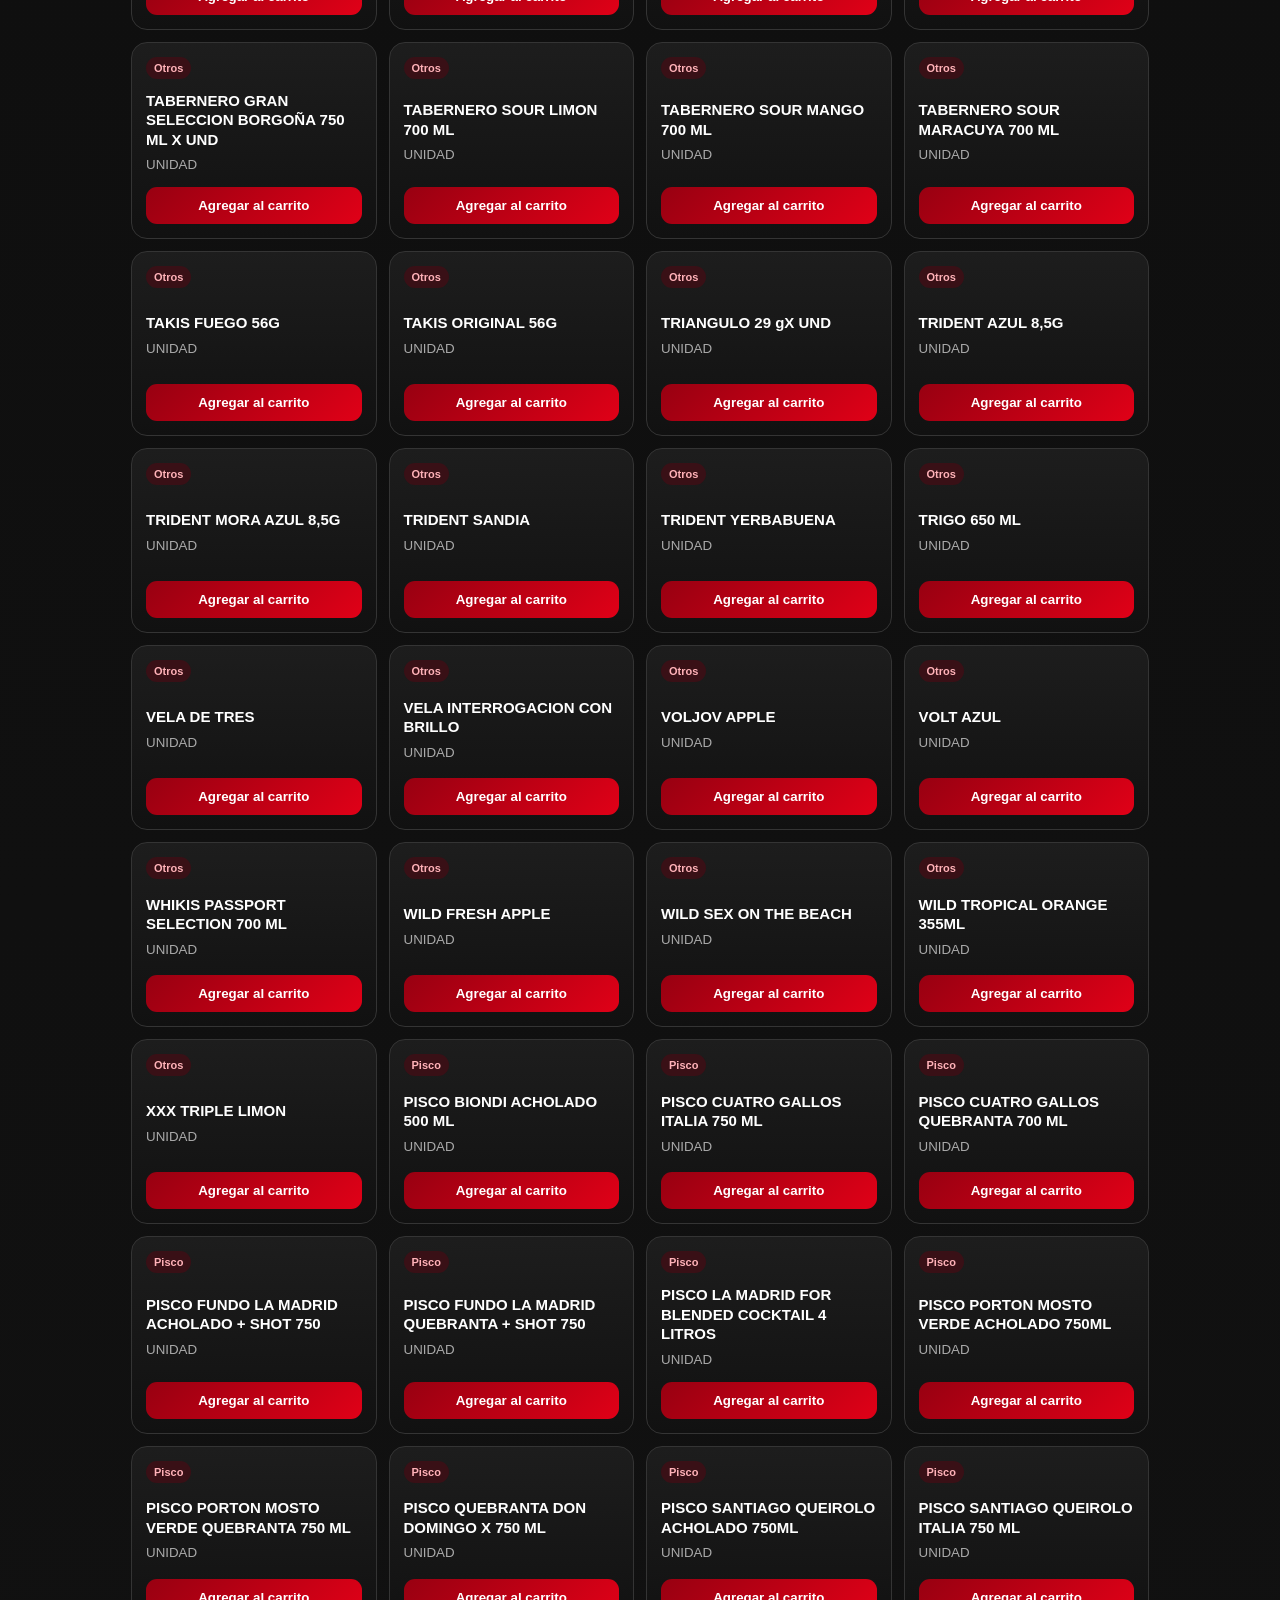
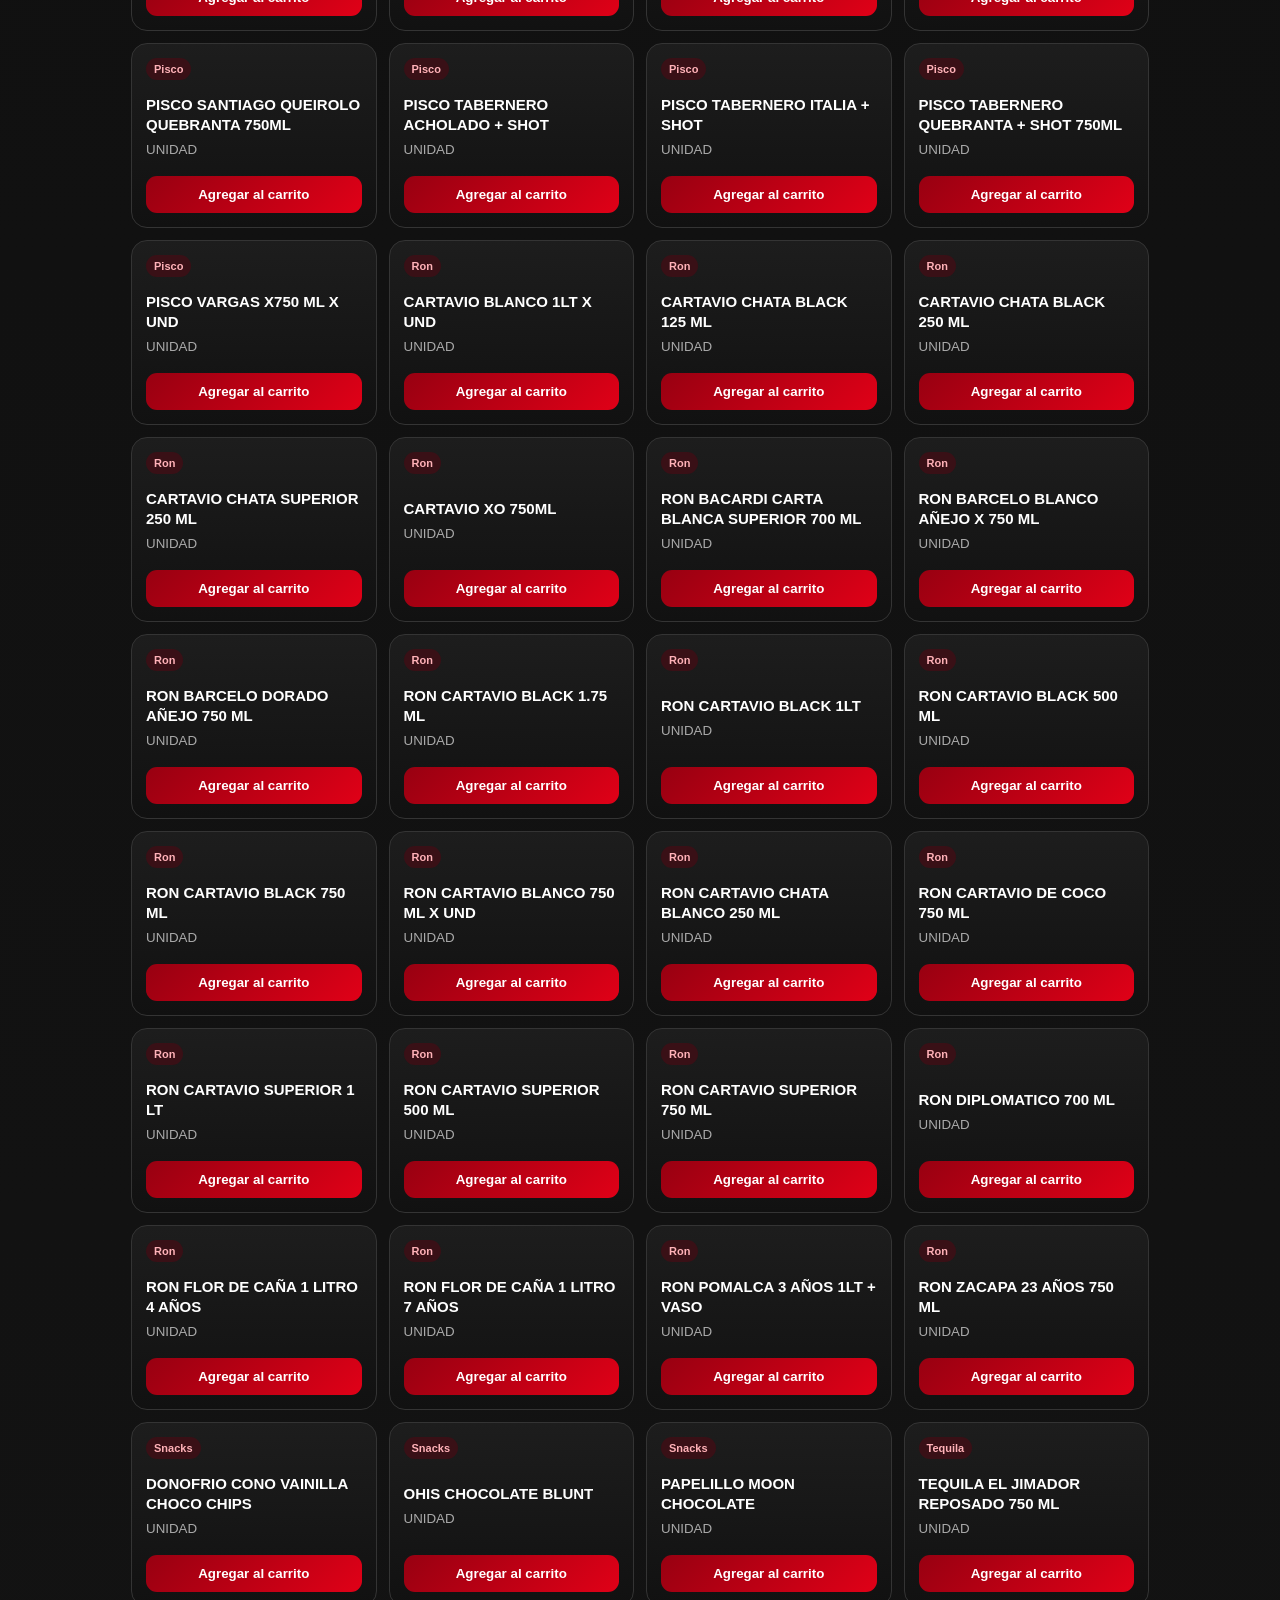
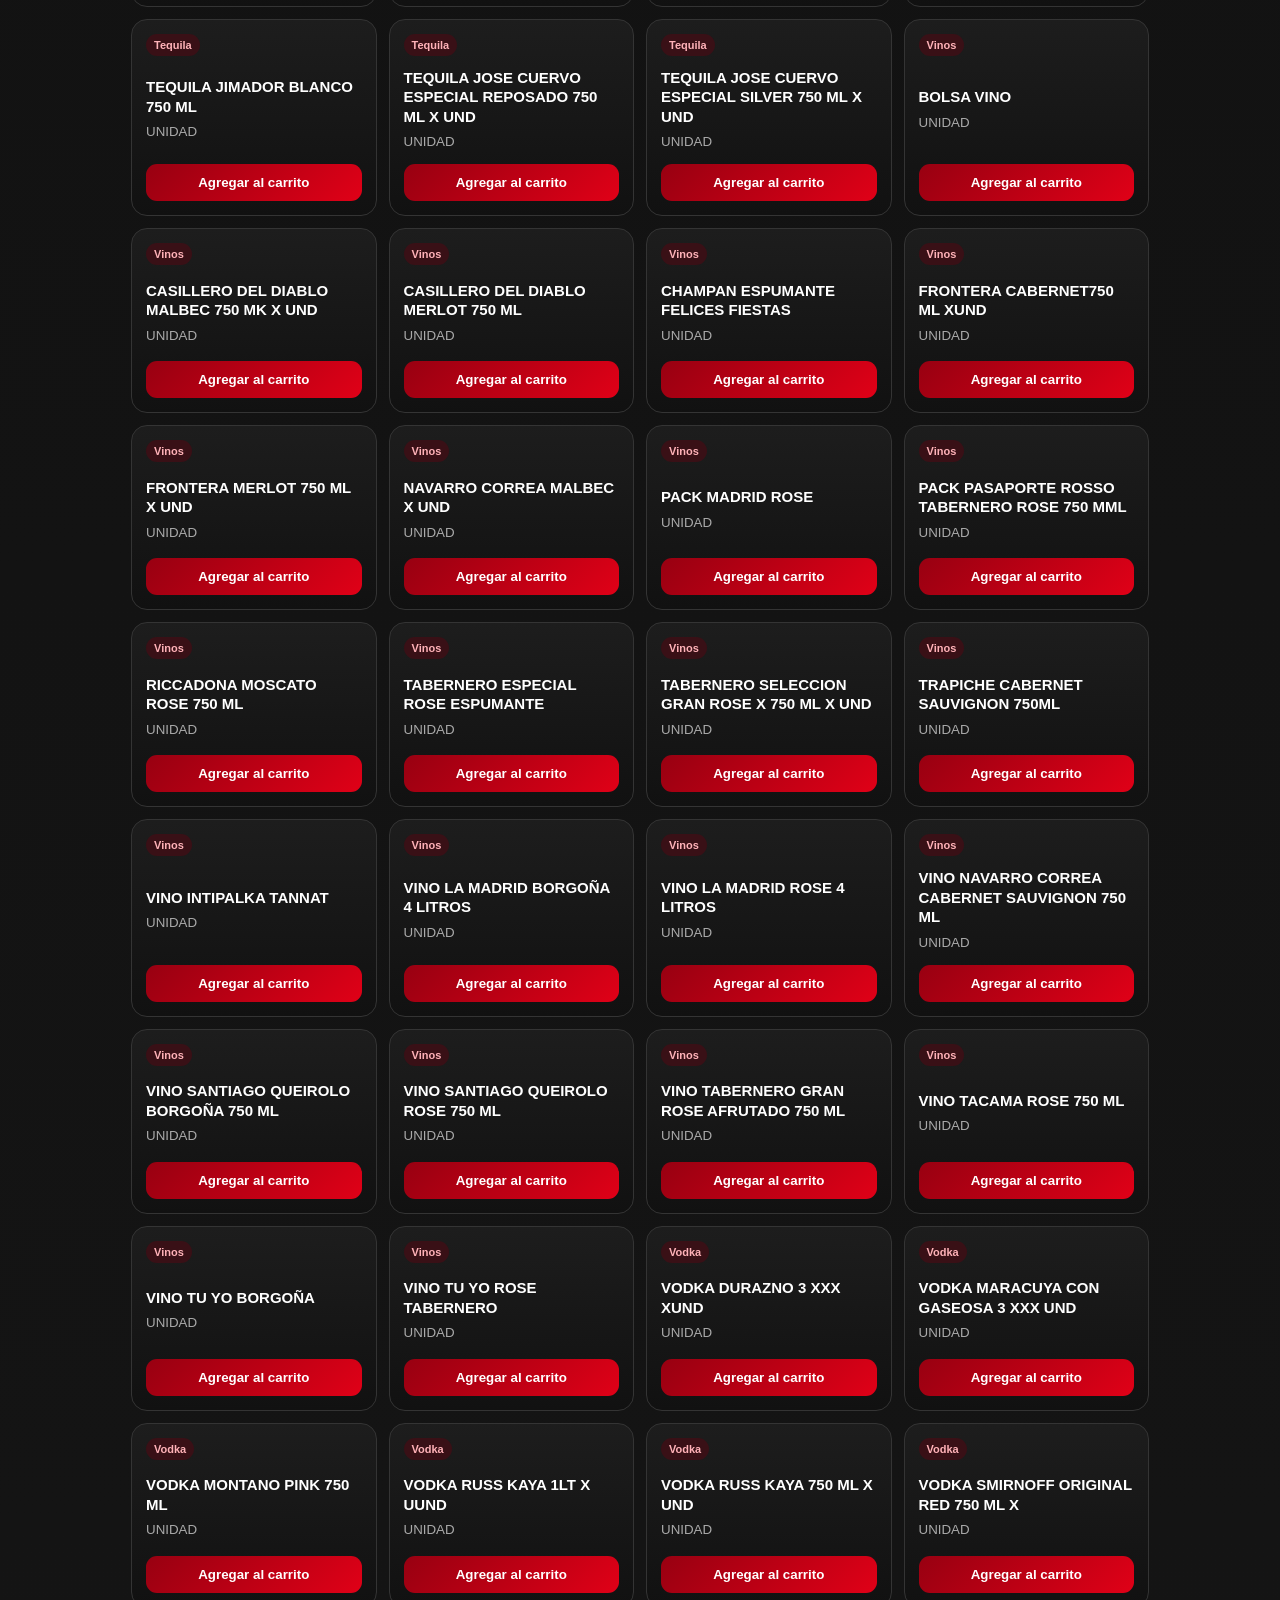
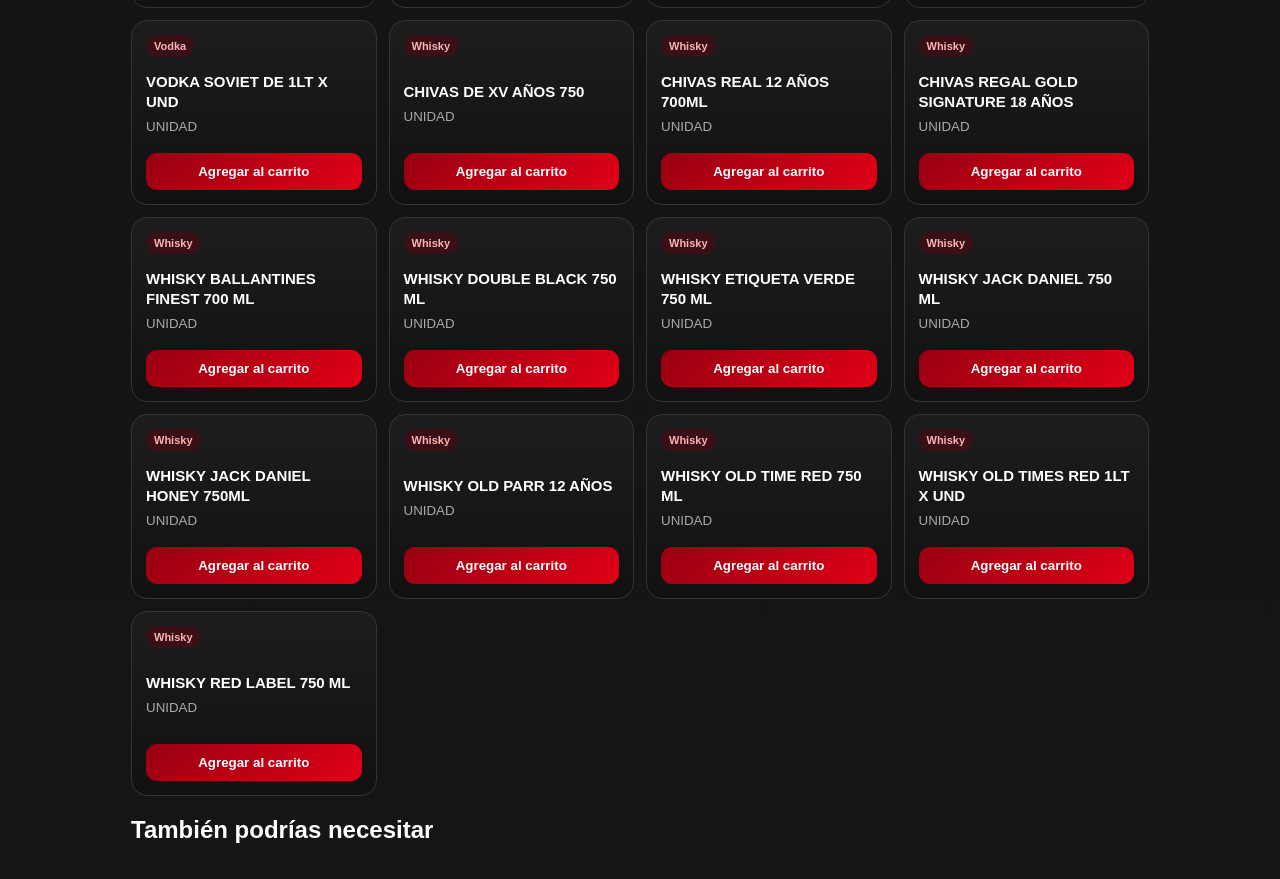
==== commit b332f9be: "Add files via upload" ====
--- a/tienda.html
+++ b/tienda.html
@@ -4,24 +4,48 @@
   <meta charset="UTF-8">
   <meta name="viewport" content="width=device-width,initial-scale=1">
   <meta name="theme-color" content="#050505">
-  <title>Productos | El Barril del Diablo</title>
+  <title>Tienda 2.0 | El Barril del Diablo</title>
   <link rel="stylesheet" href="css/tienda.css">
 </head>
 <body>
 <header class="topbar">
   <a href="index.html" class="back">‹ Volver</a>
-  <div><h1>EL BARRIL DEL DIABLO</h1><p>Selecciona productos para tu pedido</p></div>
+  <div>
+    <h1>EL BARRIL DEL DIABLO</h1>
+    <p>Tienda virtual 2.0 · sin precios</p>
+  </div>
   <button id="openCart" class="cart-button">🛒 <span id="cartCount">0</span></button>
 </header>
+
 <main class="container">
+  <section class="hero-shop">
+    <h2>¿Qué deseas pedir?</h2>
+    <p>Selecciona una categoría o busca un producto.</p>
+  </section>
+
   <section class="controls">
-    <input id="search" type="search" placeholder="Buscar producto...">
+    <input id="search" type="search" placeholder="Buscar producto por nombre...">
     <select id="category"><option value="">Todas las categorías</option></select>
   </section>
-  <p class="note">El catálogo no muestra precios. La disponibilidad final se confirma por WhatsApp.</p>
+
+  <section id="categoryGrid" class="category-grid"></section>
+
+  <div class="section-title">
+    <h2 id="productsTitle">Todos los productos</h2>
+    <button id="showFavorites" class="favorite-filter">♡ Favoritos</button>
+  </div>
+
+  <p class="note">No se muestran precios. La disponibilidad y el total se confirman por WhatsApp.</p>
   <section id="productGrid" class="grid"></section>
+
+  <section id="suggestionsSection" class="suggestions hidden">
+    <h2>También podrías necesitar</h2>
+    <div id="suggestionsGrid" class="grid compact"></div>
+  </section>
 </main>
+
 <button id="floatingCart" class="floating-cart">🛒 Ver pedido <span id="floatingCount">0</span></button>
+
 <dialog id="cartModal">
   <div class="modal-head">
     <div><h2>Tu pedido</h2><small>Sin precios</small></div>
@@ -32,12 +56,14 @@
     <label><input type="radio" name="entrega" value="Delivery" checked> Delivery</label>
     <label><input type="radio" name="entrega" value="Recojo en tienda"> Recojo en tienda</label>
   </div>
+  <input id="customerName" class="customer-input" placeholder="Nombre del cliente">
   <textarea id="notes" placeholder="Dirección, referencia o indicaciones..."></textarea>
   <div class="cart-actions">
     <button id="clearCart" class="secondary">Vaciar carrito</button>
     <button id="sendWhatsapp" class="primary">Enviar pedido por WhatsApp</button>
   </div>
 </dialog>
+
 <div id="toast"></div>
 <script src="js/productos.js"></script>
 <script src="js/tienda.js"></script>
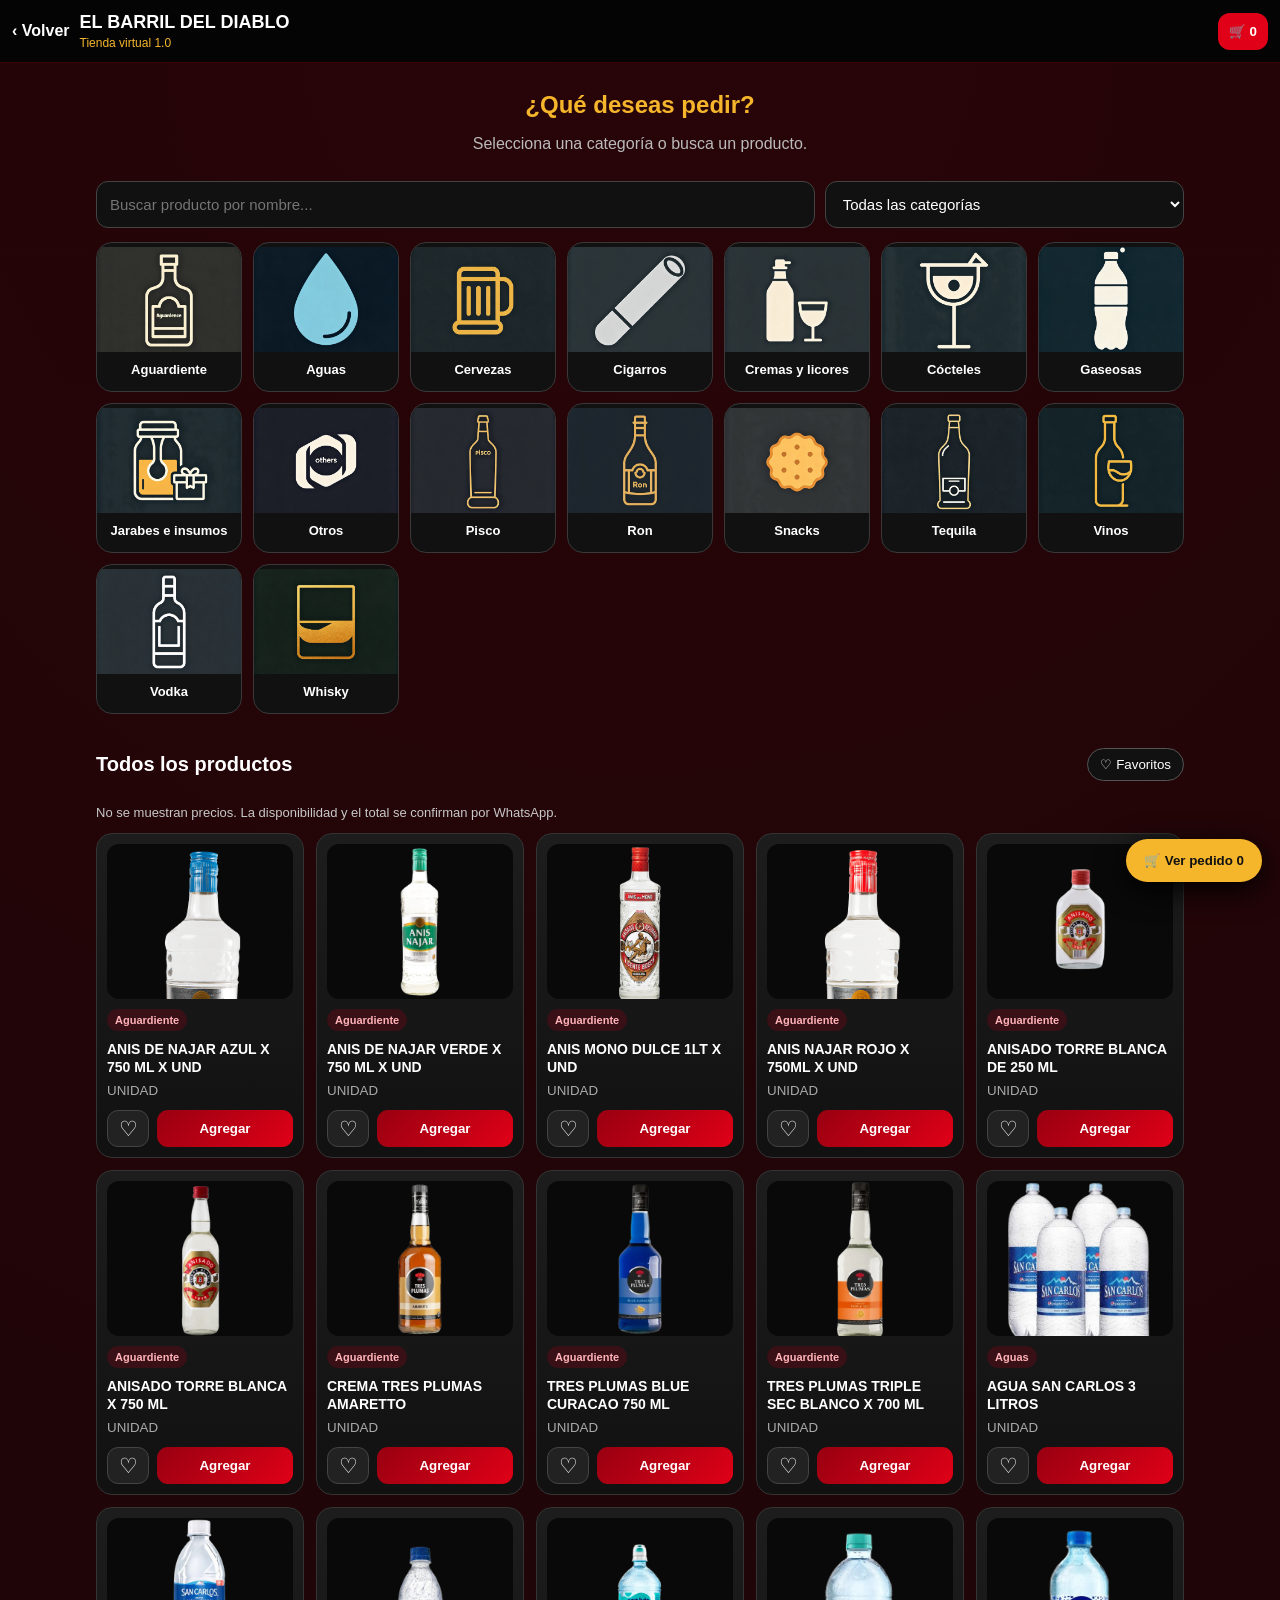
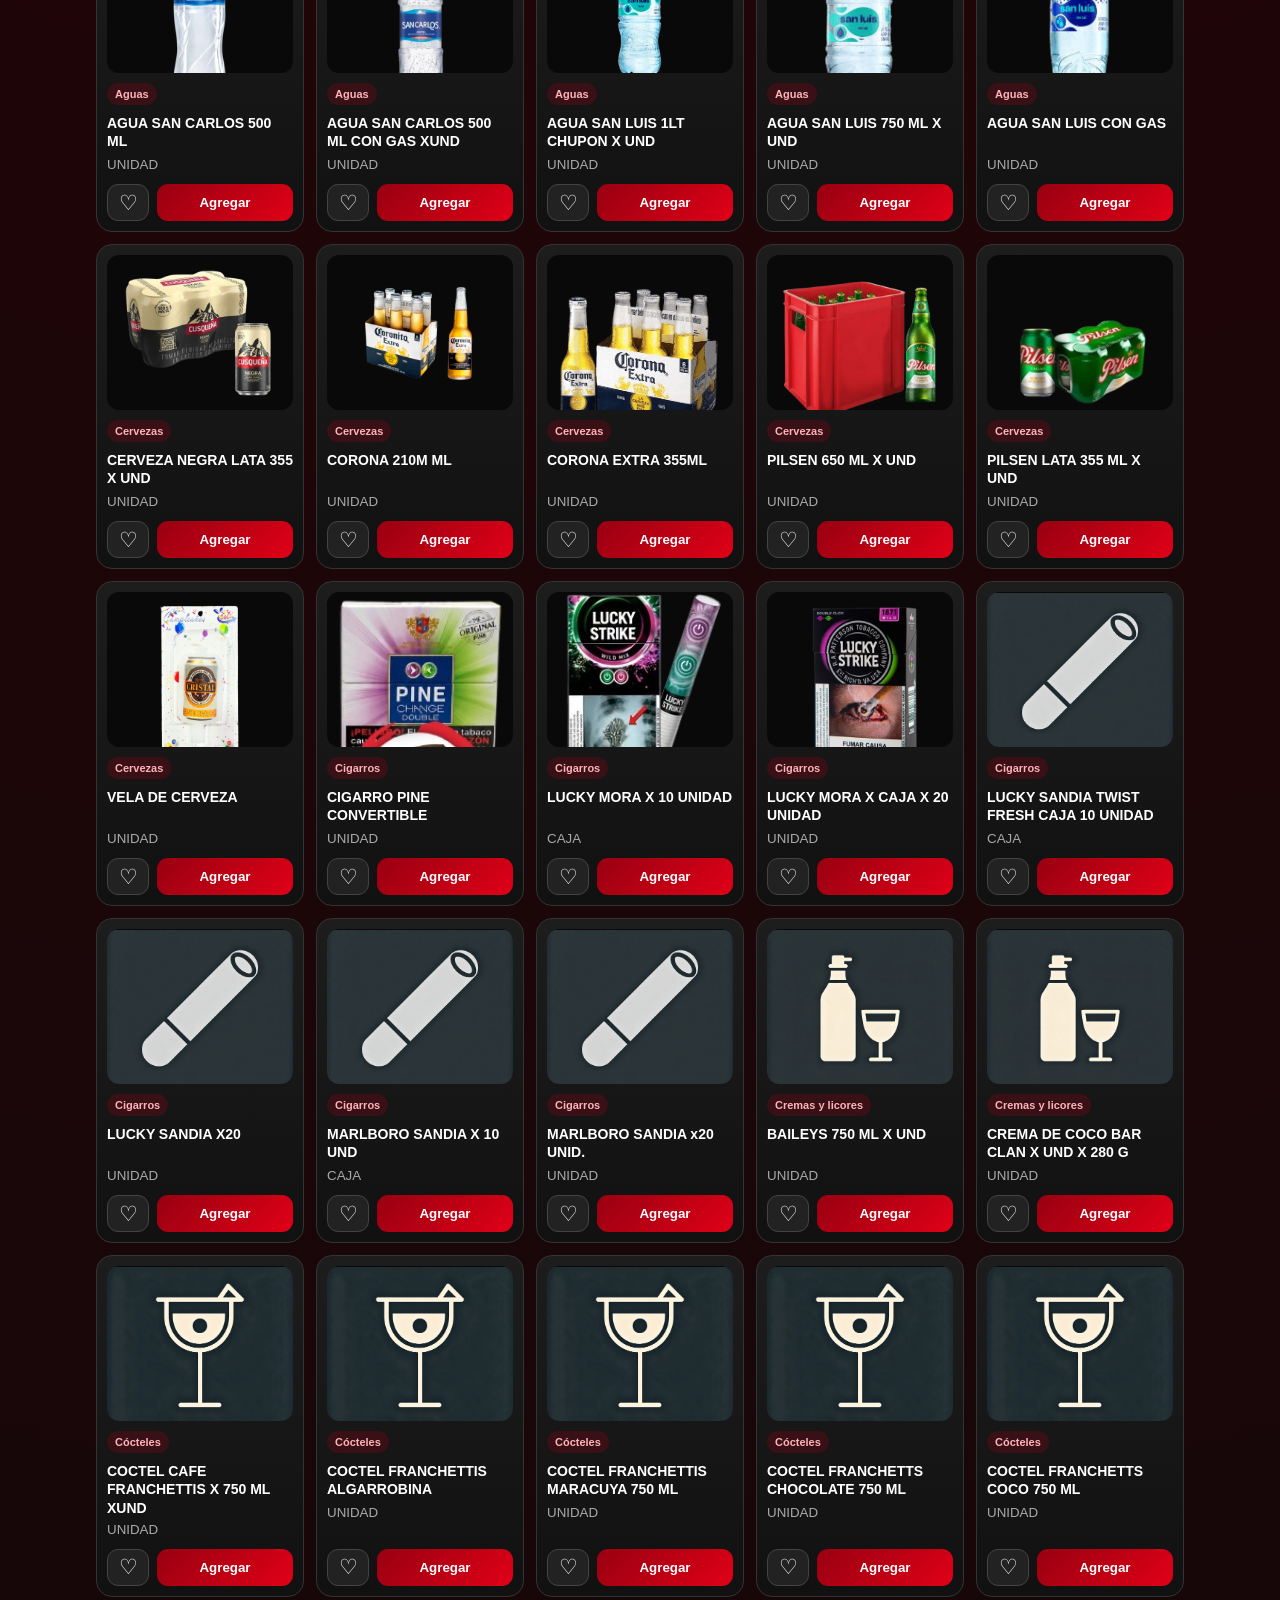
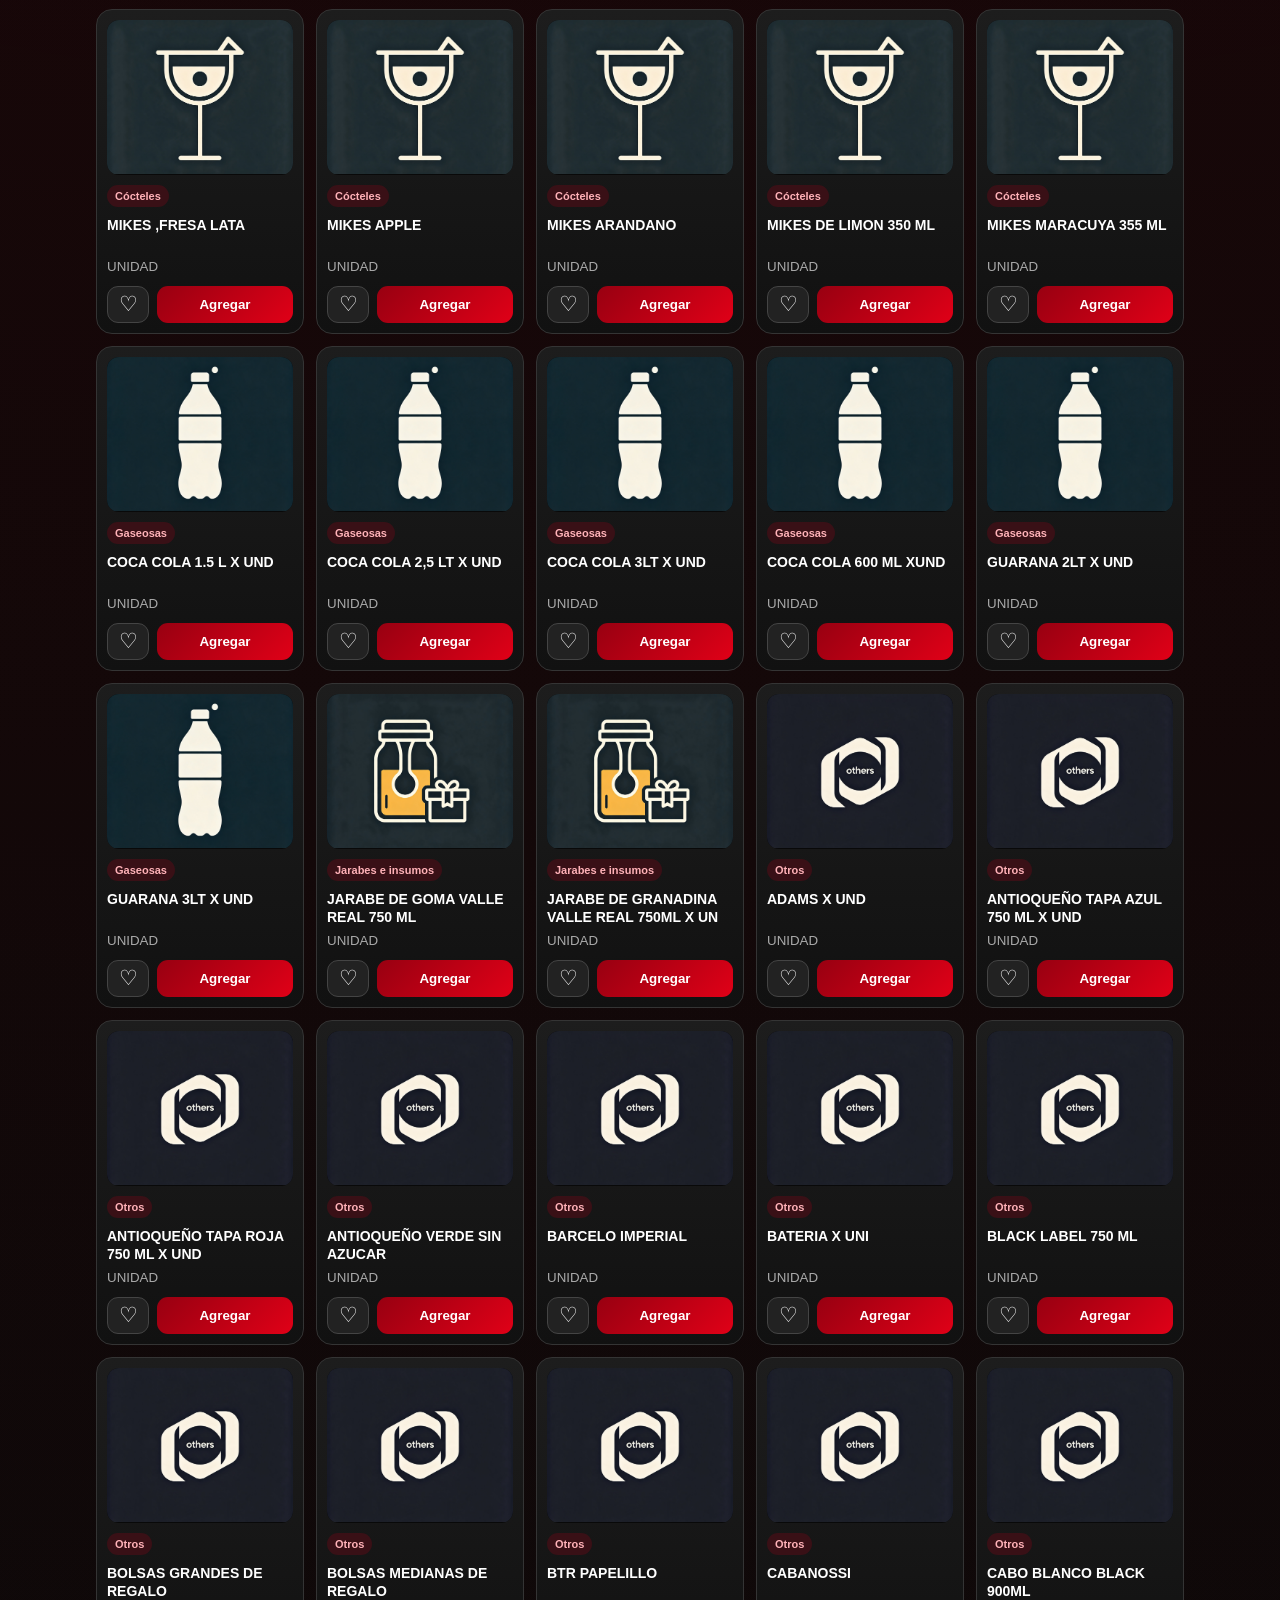
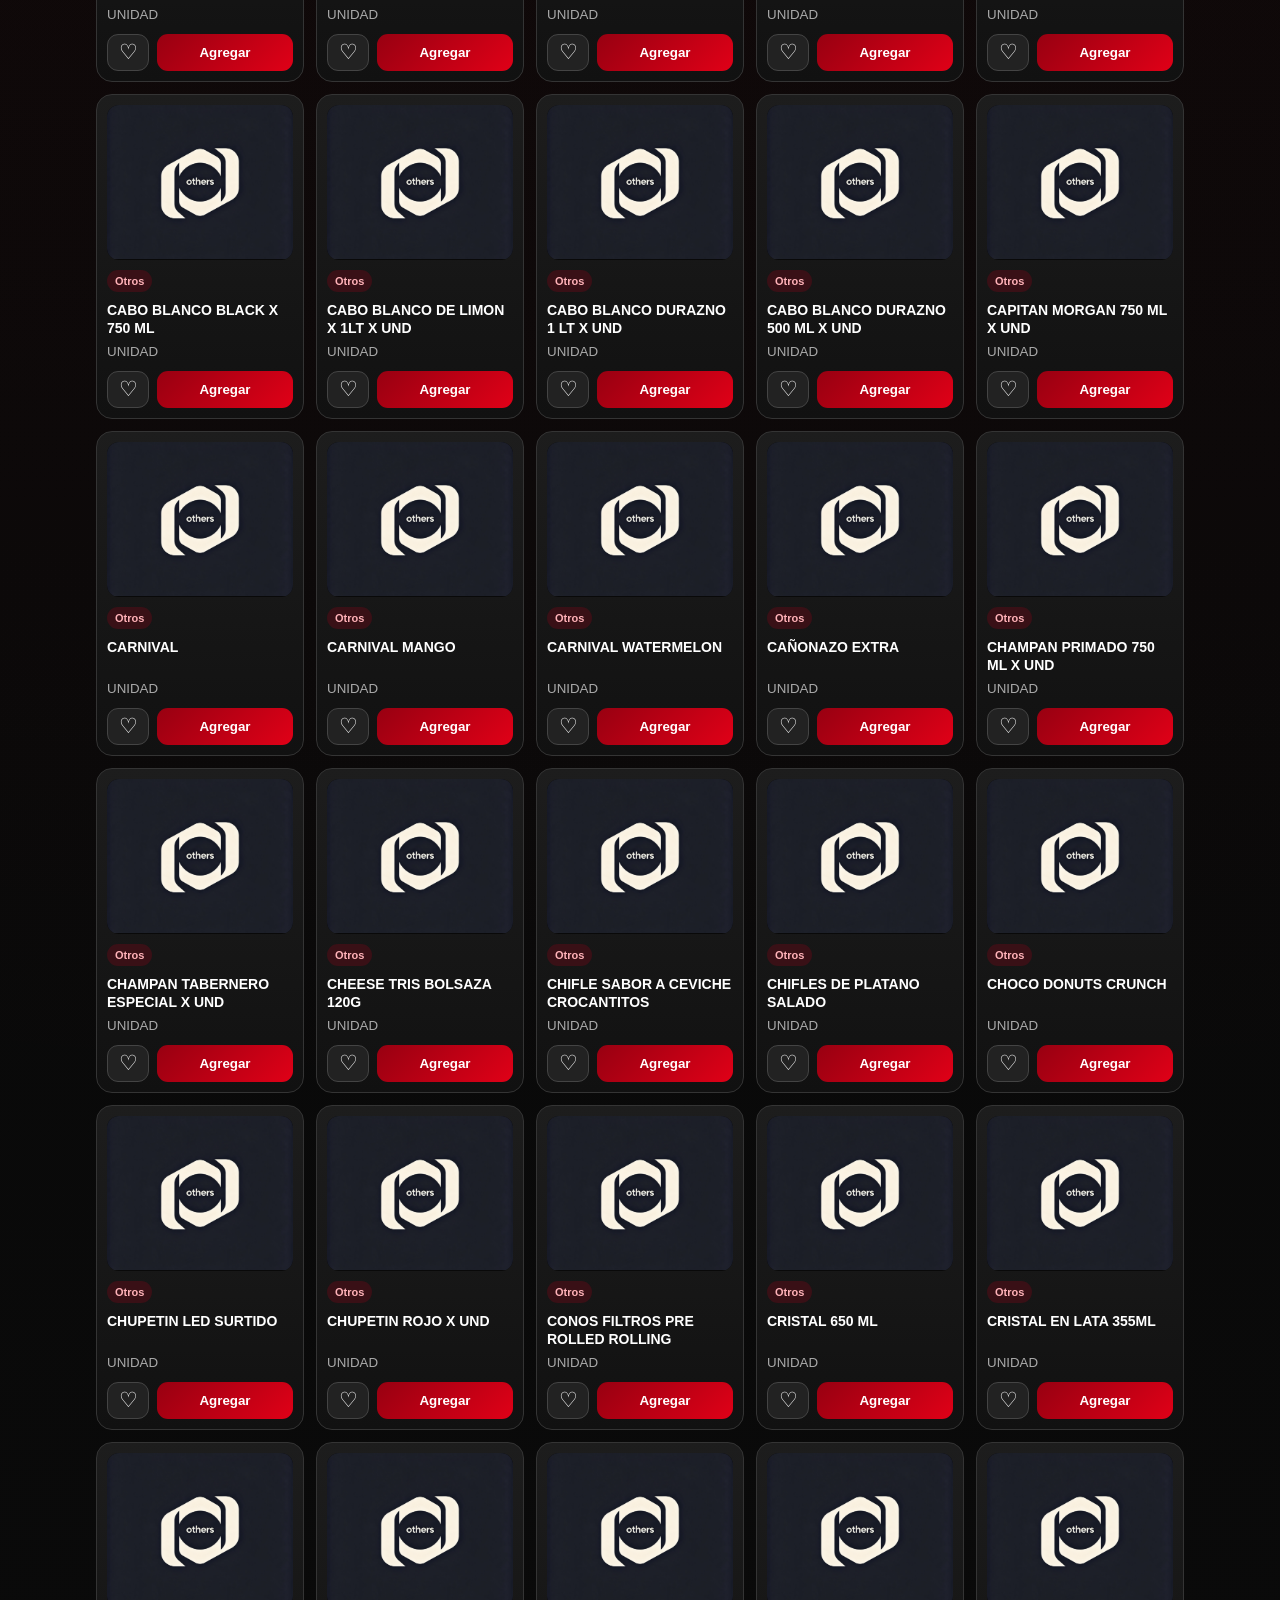
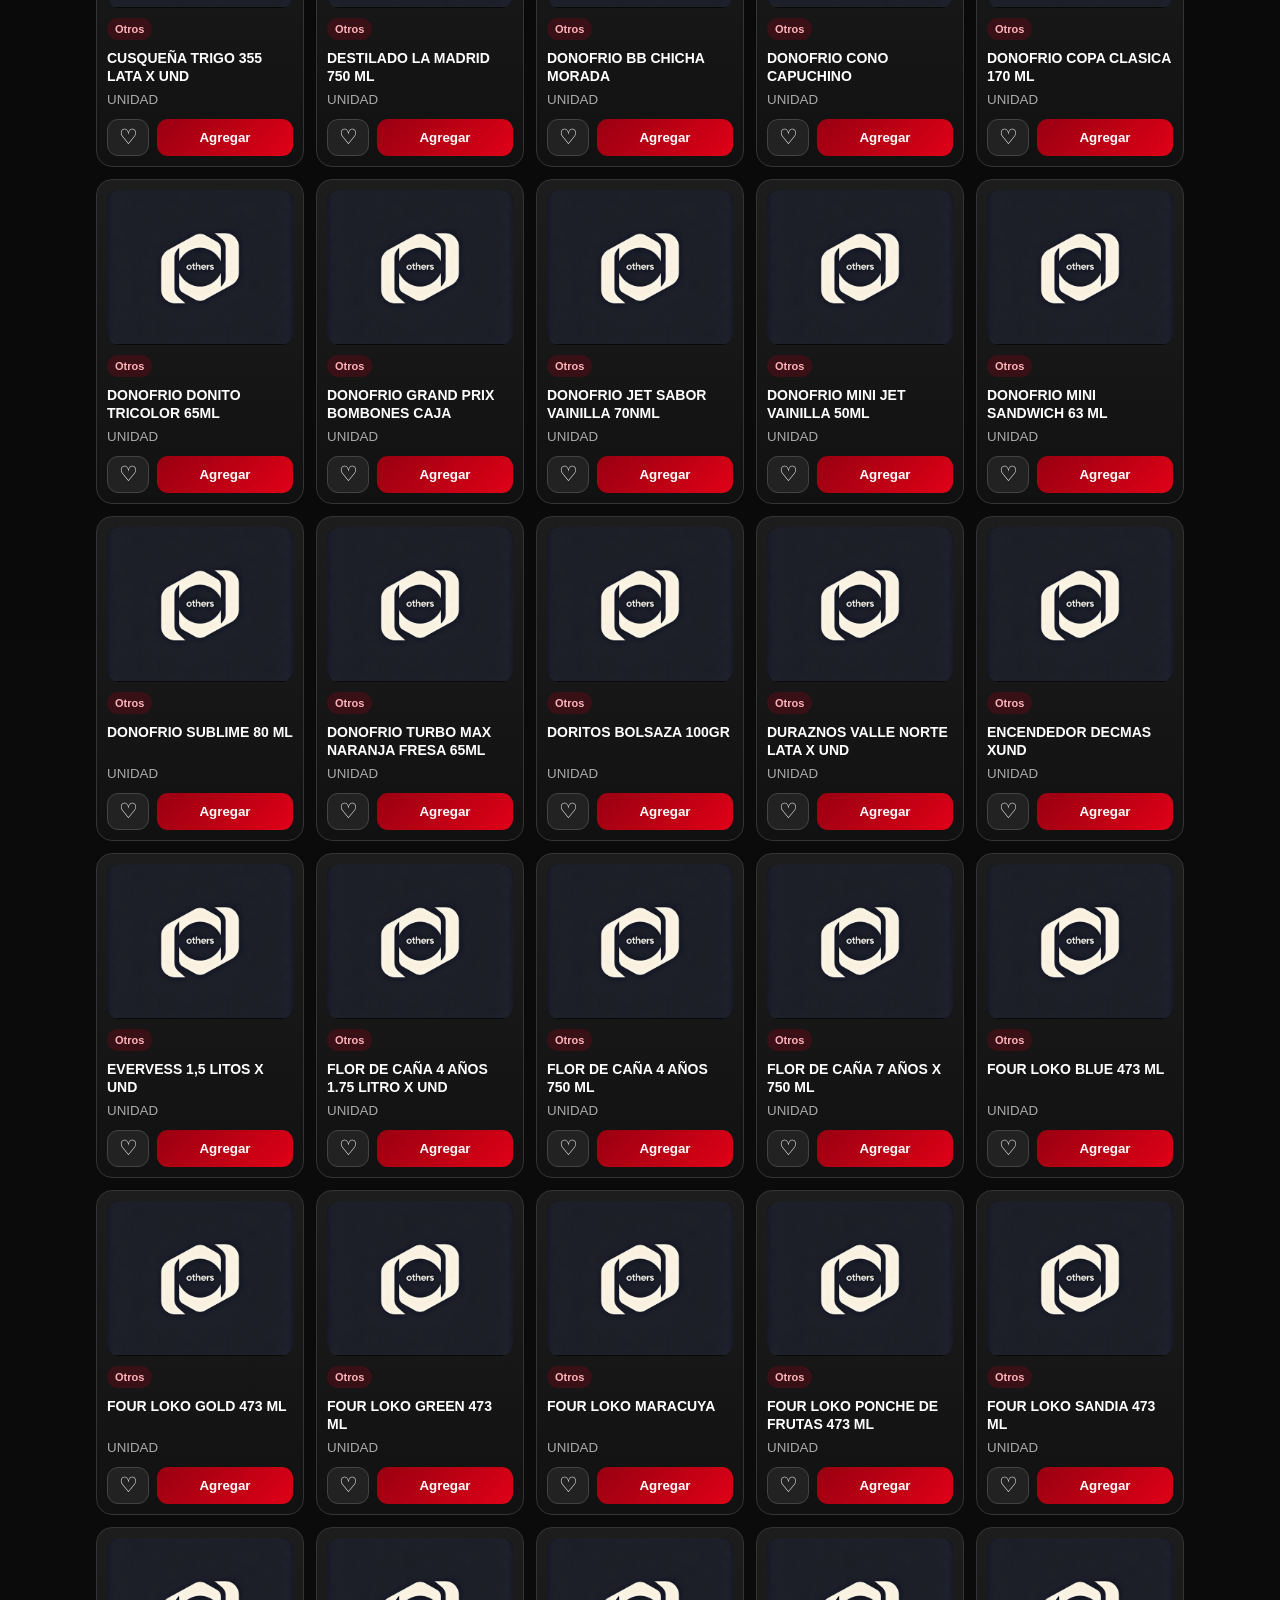
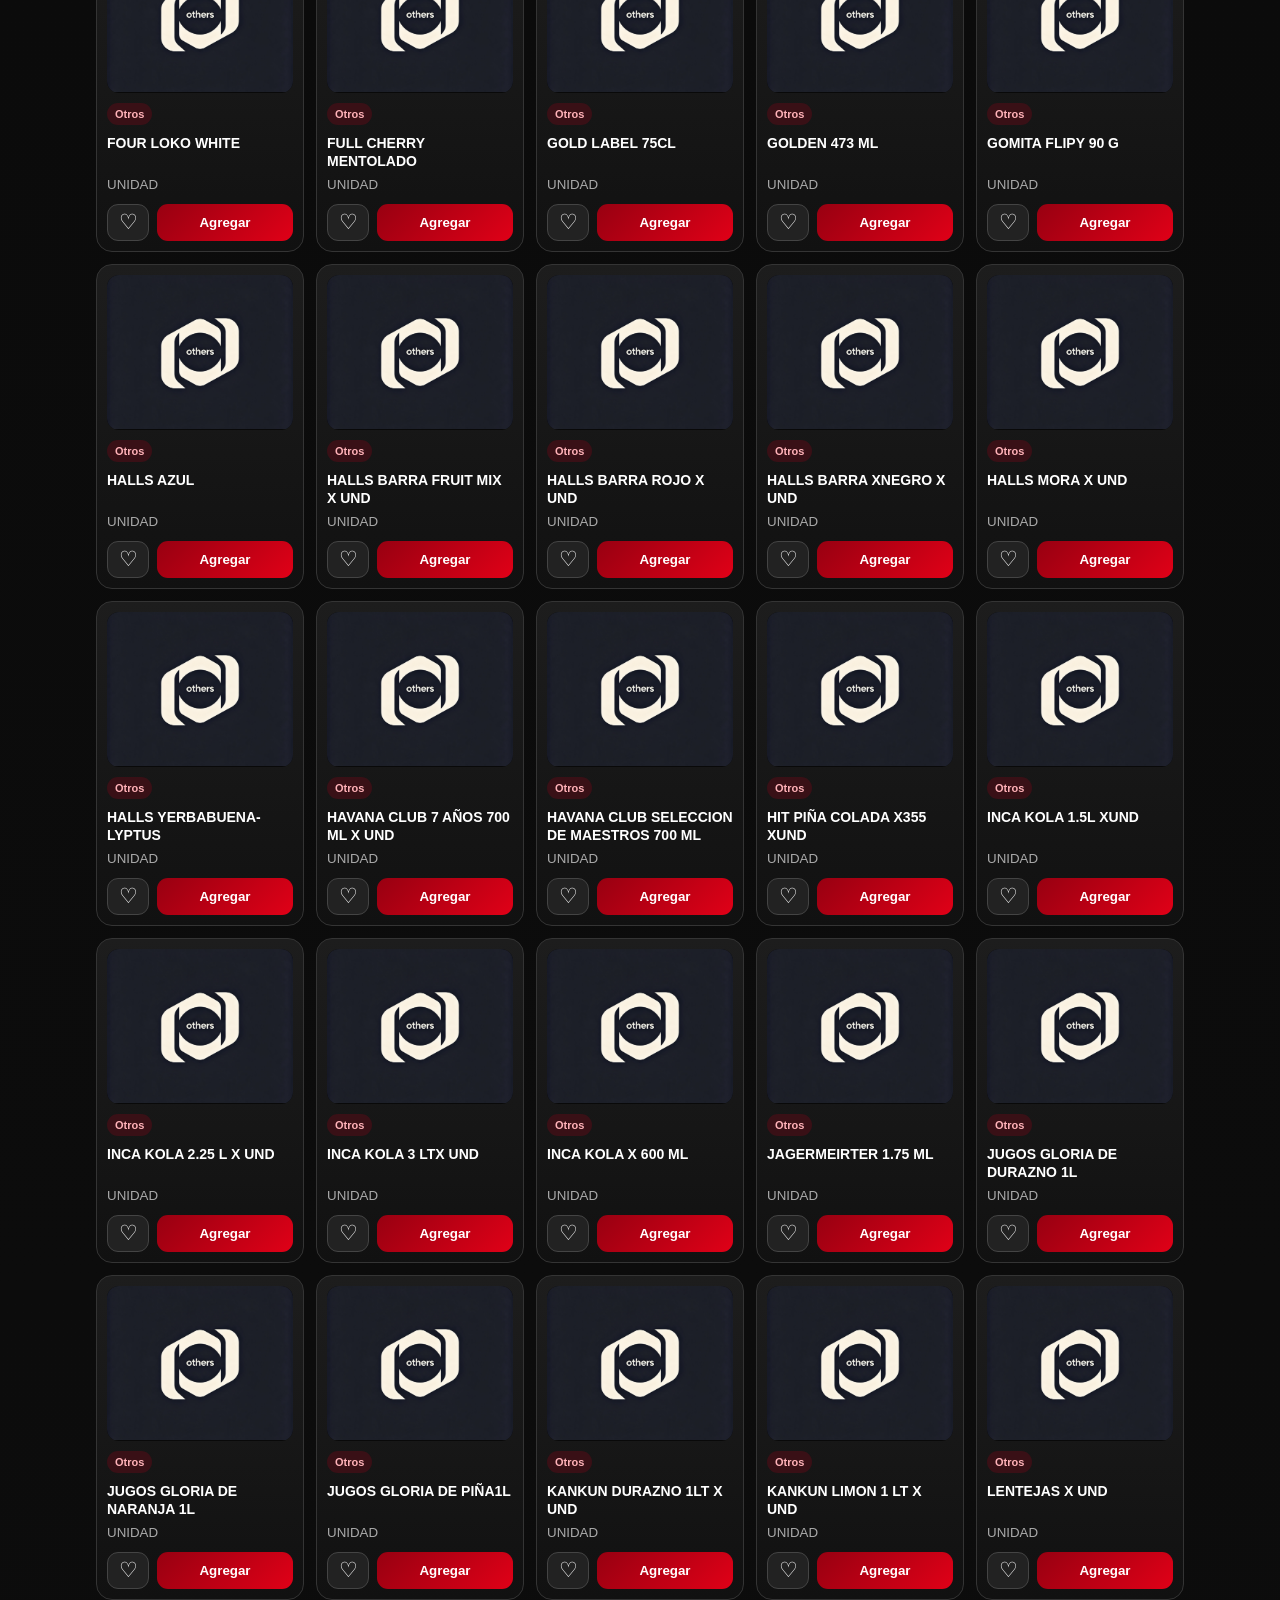
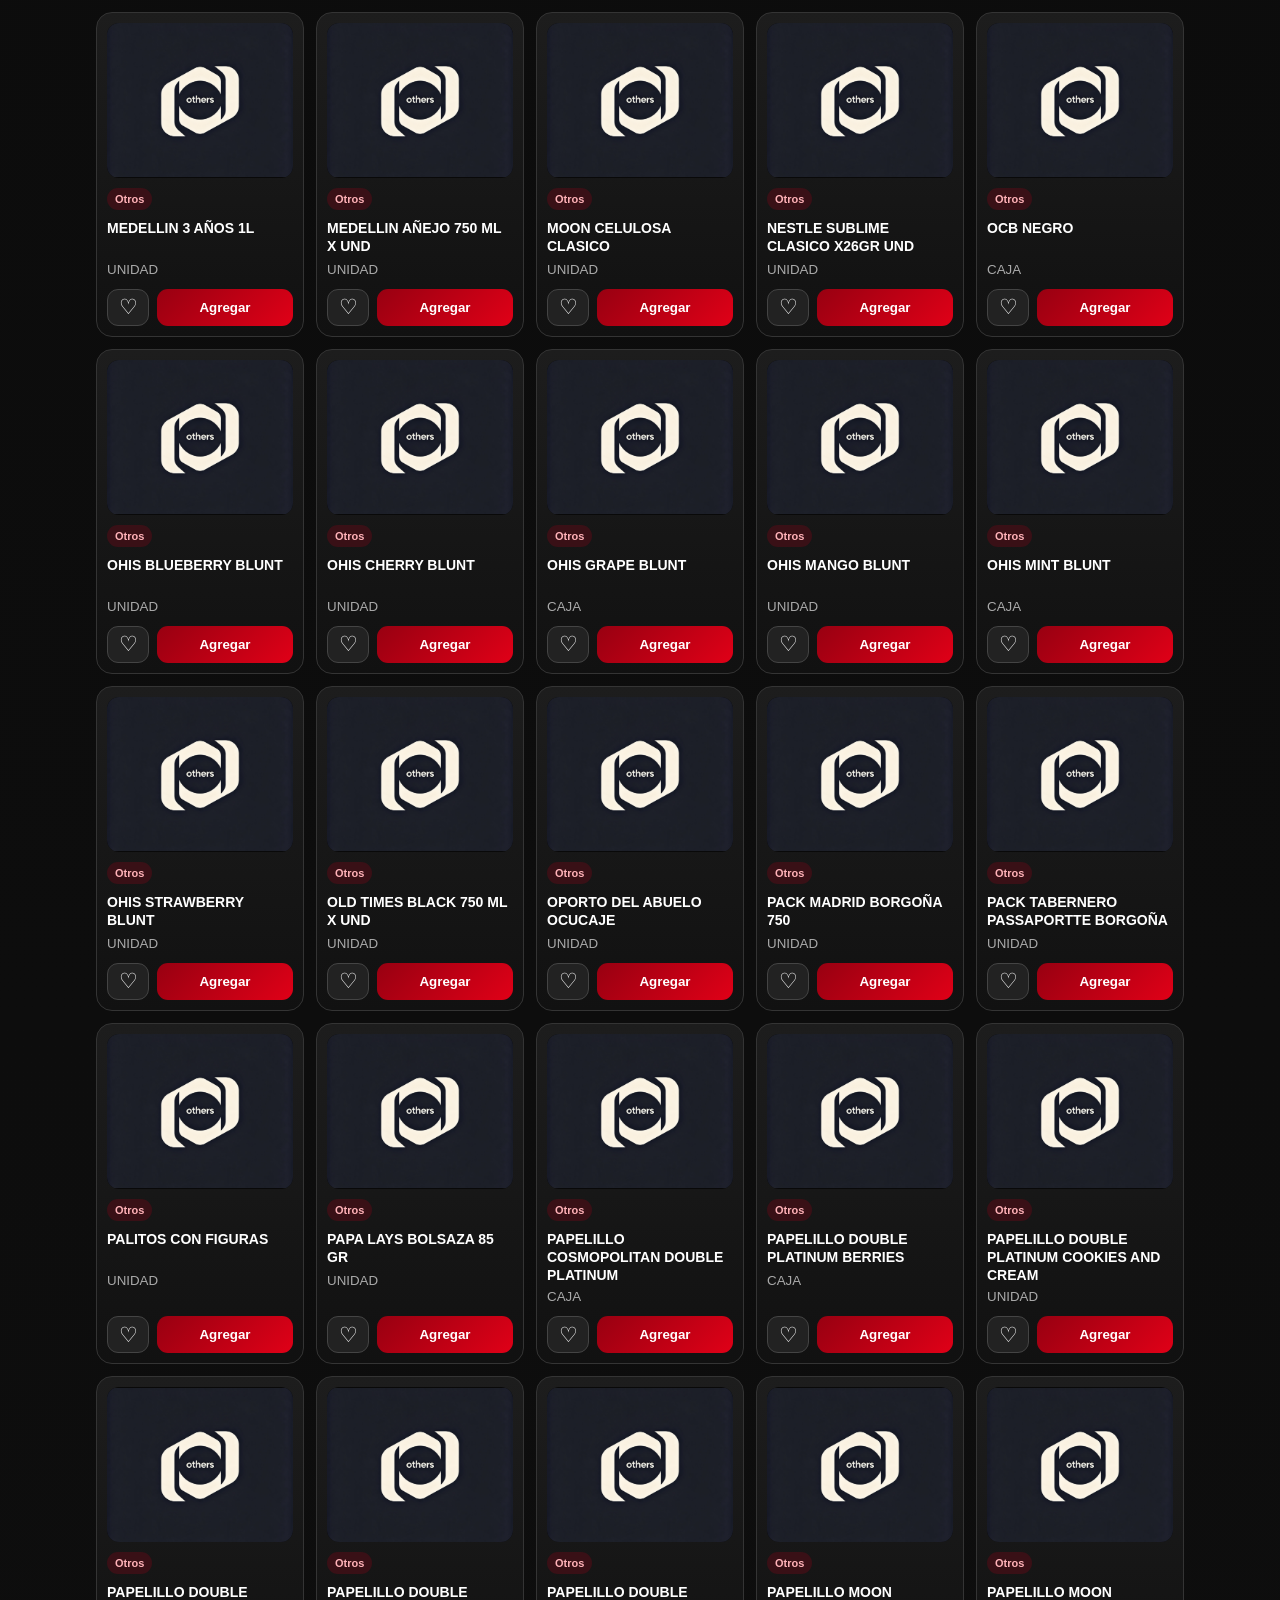
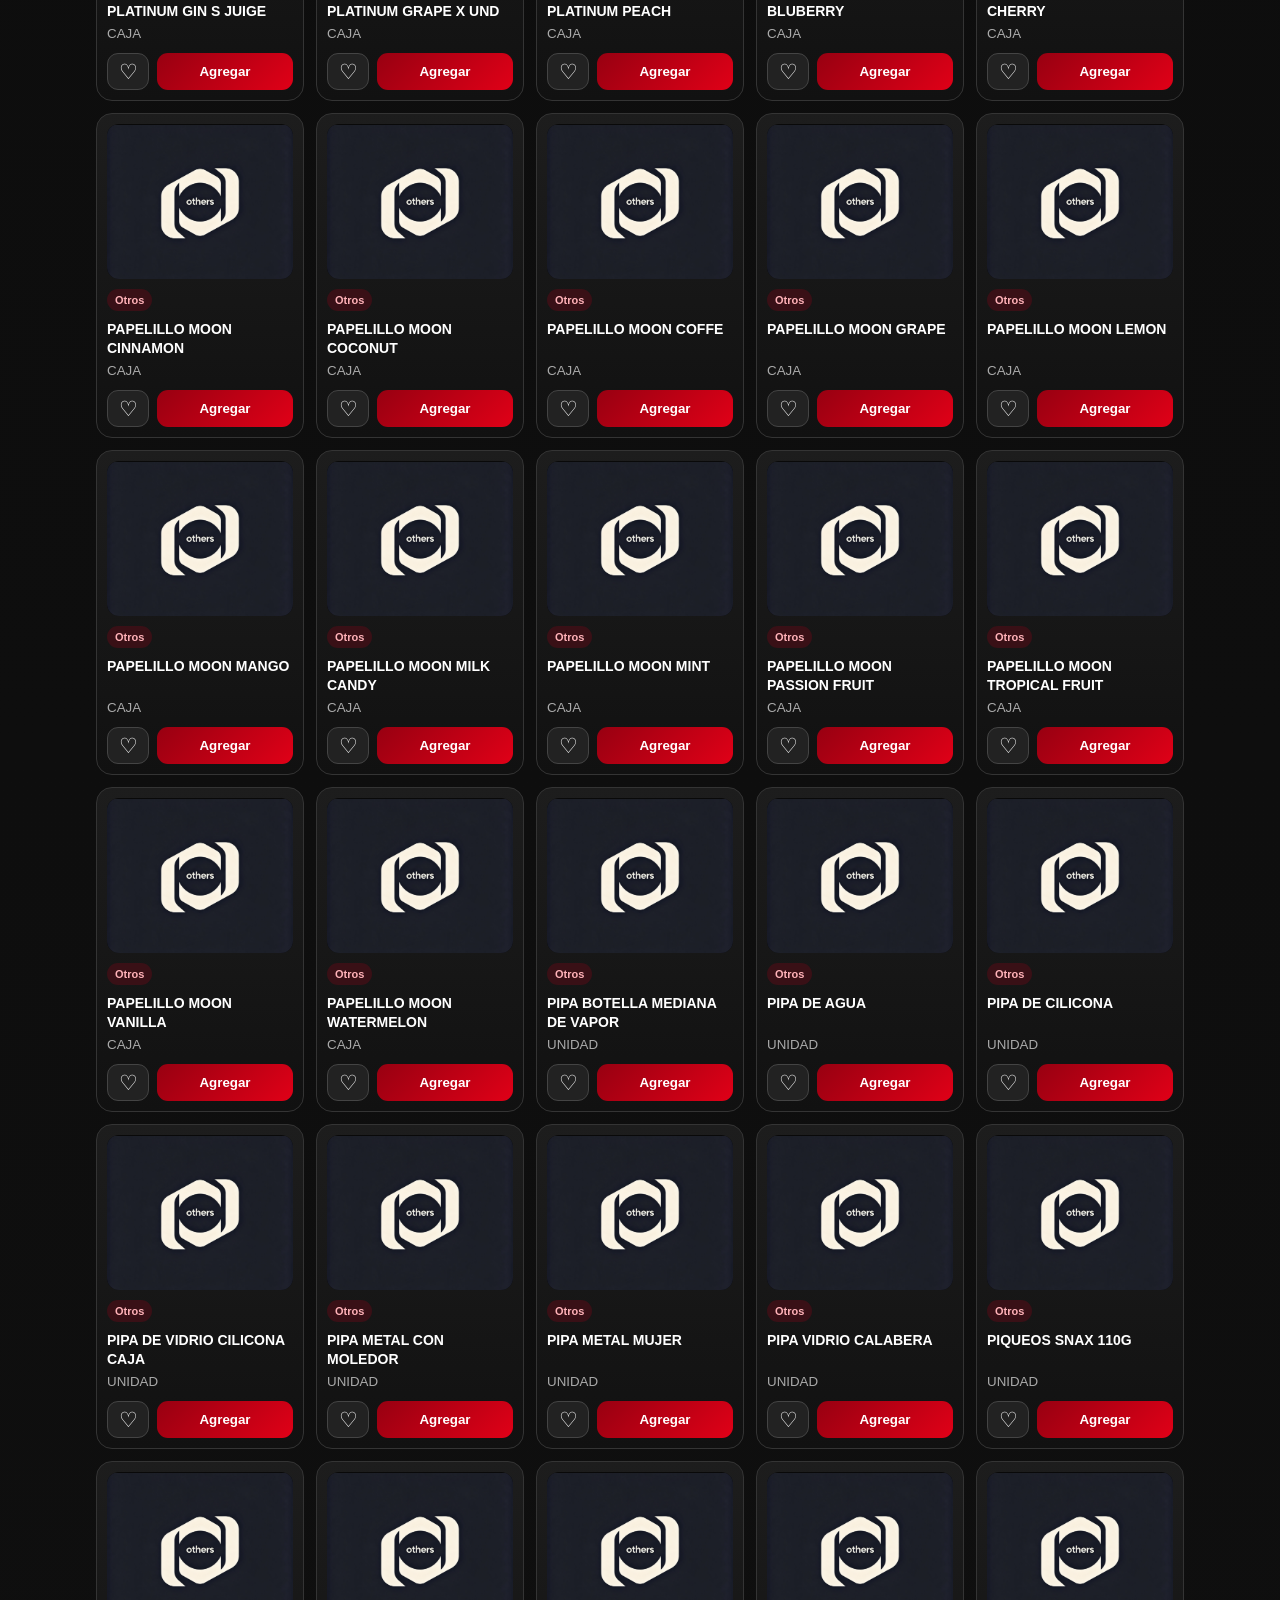
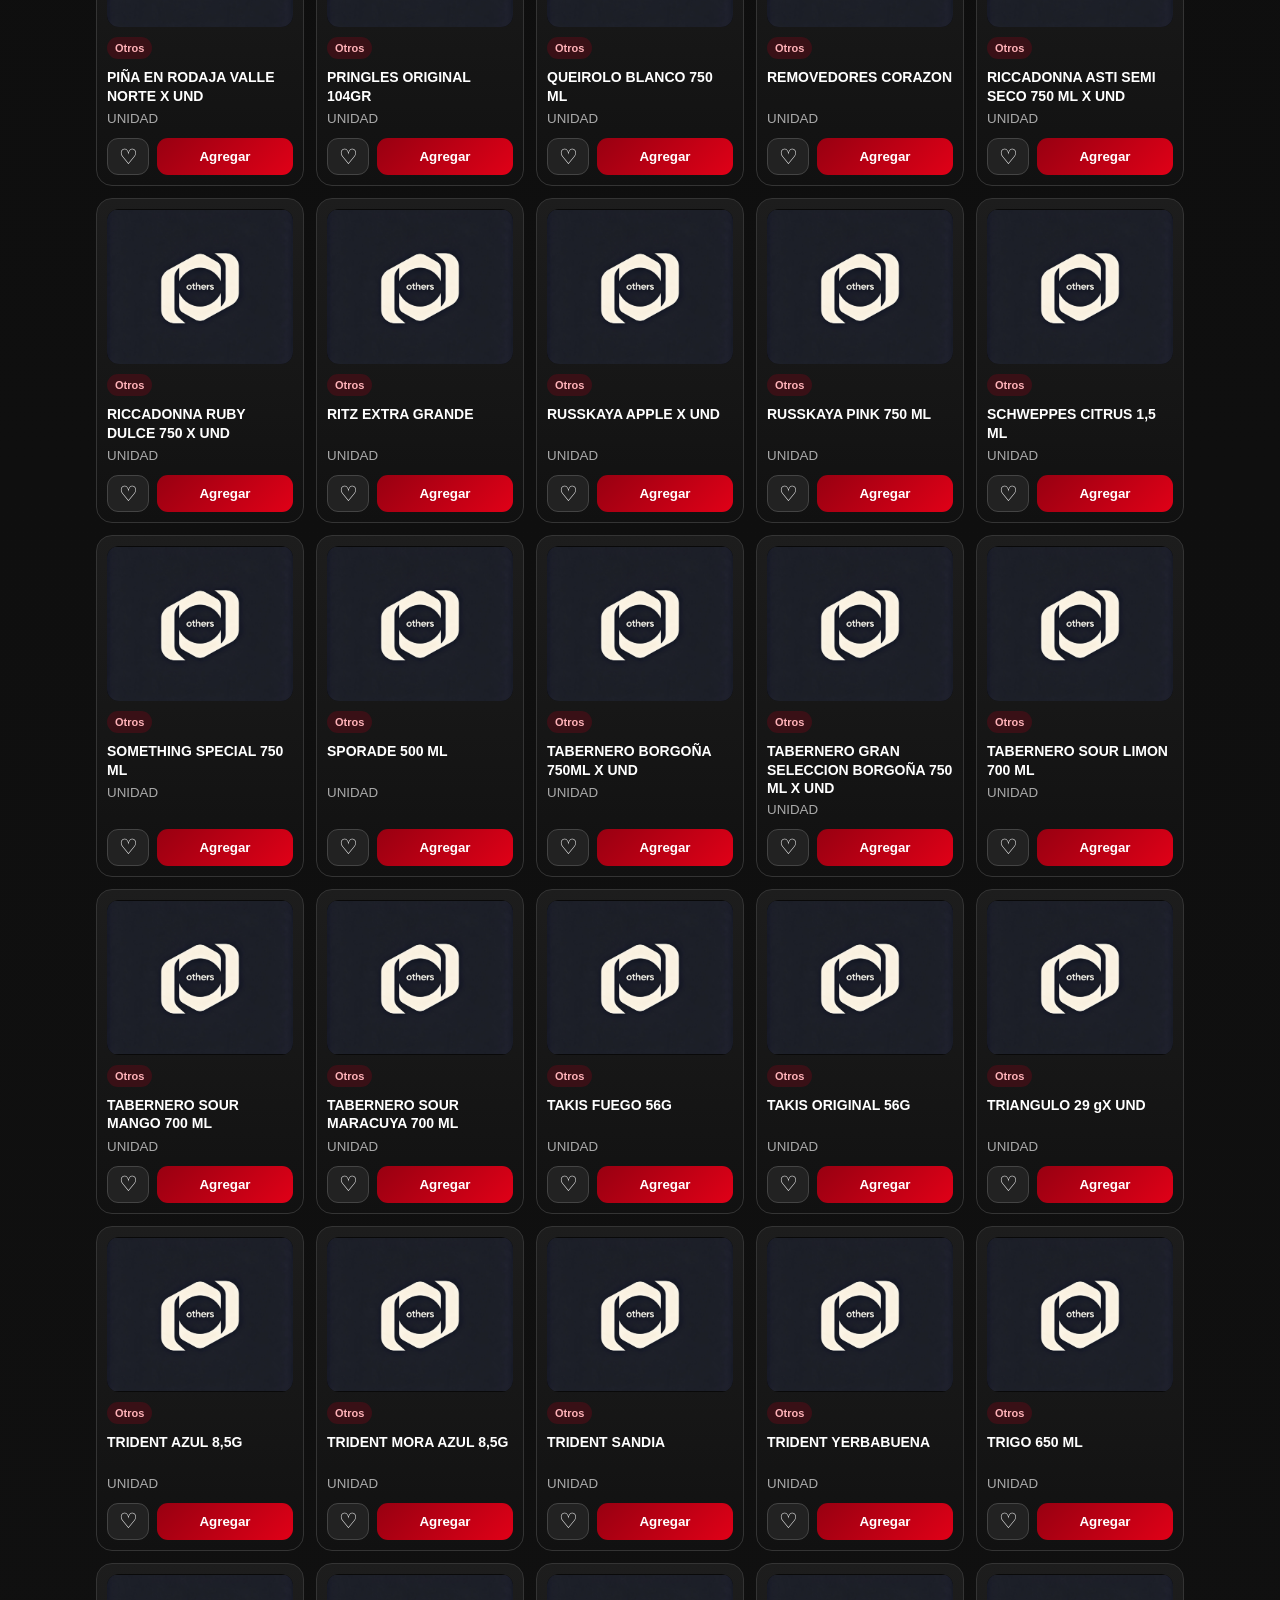
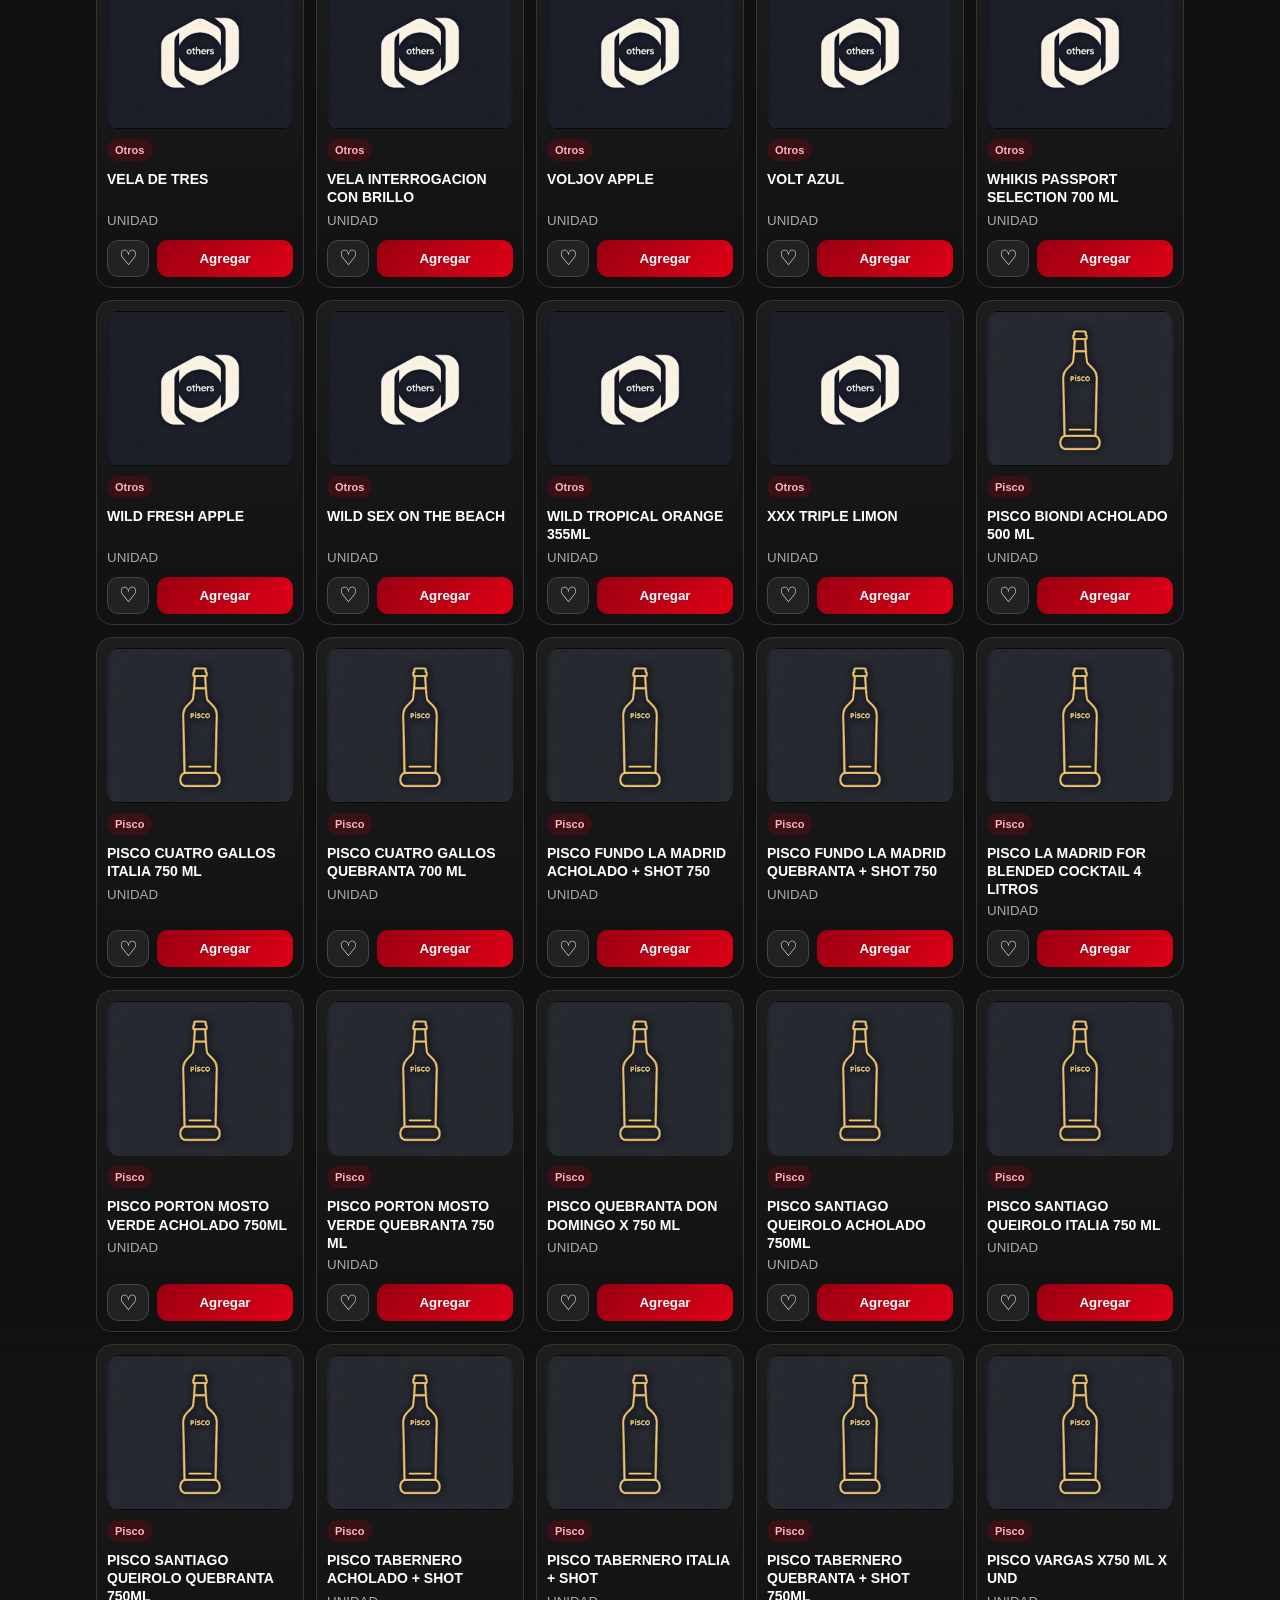
==== commit c27e636e: "Update tienda.html" ====
--- a/tienda.html
+++ b/tienda.html
@@ -12,7 +12,7 @@
   <a href="index.html" class="back">‹ Volver</a>
   <div>
     <h1>EL BARRIL DEL DIABLO</h1>
-    <p>Tienda virtual 2.0 · sin precios</p>
+    <p>Tienda virtual 1.0</p>
   </div>
   <button id="openCart" class="cart-button">🛒 <span id="cartCount">0</span></button>
 </header>
--- a/css/tienda.css
+++ b/css/tienda.css
@@ -1,30 +1,32 @@
-:root{--red:#e00017;--gold:#f5b62c;--line:#343434}
+:root{--red:#e00017;--gold:#f5b62c;--line:#343434;--panel:#171717}
 *{box-sizing:border-box}
-body{margin:0;background:linear-gradient(180deg,#050505,#151515);color:#fff;font-family:Arial,sans-serif;min-height:100vh}
-.topbar{position:sticky;top:0;z-index:10;display:grid;grid-template-columns:auto 1fr auto;align-items:center;gap:10px;padding:12px;background:rgba(5,5,5,.96);border-bottom:1px solid #3b0006}
-.topbar h1{font-size:18px;margin:0}.topbar p{margin:3px 0 0;color:var(--gold);font-size:12px}
-.back{color:#fff;text-decoration:none;font-weight:800}.cart-button{border:0;border-radius:12px;padding:11px;background:var(--red);color:#fff;font-weight:900}
-.container{width:min(100%,1050px);margin:auto;padding:16px}
-.controls{display:grid;grid-template-columns:2fr 1fr;gap:10px}
-.controls input,.controls select,textarea{width:100%;padding:13px;border-radius:12px;border:1px solid #444;background:#111;color:#fff;font-size:15px}
-.note{color:#c8c8c8;font-size:13px}
-.grid{display:grid;grid-template-columns:repeat(auto-fill,minmax(210px,1fr));gap:12px}
-.product{display:flex;flex-direction:column;justify-content:space-between;min-height:185px;padding:14px;border-radius:16px;background:linear-gradient(180deg,#1d1d1d,#111);border:1px solid var(--line)}
-.badge{align-self:flex-start;padding:5px 8px;border-radius:20px;background:#391016;color:#ffb2b8;font-size:11px;font-weight:800}
-.product h3{font-size:15px;line-height:1.3;margin:12px 0 6px}.product small{color:#aaa}
-.add{margin-top:14px;padding:11px;border:0;border-radius:11px;background:linear-gradient(135deg,#980011,#e00017);color:white;font-weight:900;cursor:pointer}
-.floating-cart{position:fixed;right:18px;bottom:18px;z-index:15;padding:14px 18px;border:0;border-radius:50px;background:var(--gold);color:#111;font-weight:900;box-shadow:0 8px 30px #000}
-dialog{width:min(94vw,520px);max-height:88vh;padding:0;border:1px solid var(--gold);border-radius:20px;background:#101010;color:#fff}
-dialog::backdrop{background:rgba(0,0,0,.8)}
-.modal-head{position:sticky;top:0;display:flex;justify-content:space-between;align-items:center;padding:15px;background:#101010;border-bottom:1px solid #333}.modal-head h2{margin:0}.modal-head small{color:var(--gold)}
-.close{width:38px;height:38px;border:0;border-radius:50%;background:#640a13;color:white;font-size:22px}
-.cart-items{padding:12px;display:grid;gap:10px;max-height:45vh;overflow:auto}
-.cart-row{display:grid;grid-template-columns:1fr auto;gap:10px;padding:11px;border:1px solid #333;border-radius:12px;background:#181818}
-.cart-row strong{font-size:14px}.qty{display:flex;align-items:center;gap:8px}.qty button{width:31px;height:31px;border:0;border-radius:8px;background:#333;color:white;font-size:18px}.remove{color:#ff8c95;background:none!important}
-.delivery-options{display:flex;gap:15px;flex-wrap:wrap;padding:0 14px 12px}
-textarea{margin:0 14px;width:calc(100% - 28px);min-height:90px;resize:vertical}
+body{margin:0;background:radial-gradient(circle at top,rgba(224,0,23,.16),transparent 28%),linear-gradient(180deg,#050505,#151515);color:#fff;font-family:Arial,sans-serif;min-height:100vh}
+.topbar{position:sticky;top:0;z-index:20;display:grid;grid-template-columns:auto 1fr auto;align-items:center;gap:10px;padding:12px;background:rgba(5,5,5,.96);border-bottom:1px solid #3b0006}
+.topbar h1{font-size:18px;margin:0}.topbar p{margin:3px 0 0;color:var(--gold);font-size:12px}.back{color:#fff;text-decoration:none;font-weight:800}
+.cart-button{border:0;border-radius:12px;padding:11px;background:var(--red);color:#fff;font-weight:900}
+.container{width:min(100%,1120px);margin:auto;padding:16px}.hero-shop{text-align:center;padding:12px 0}.hero-shop h2{margin:0;color:var(--gold)}.hero-shop p{color:#bbb}
+.controls{display:grid;grid-template-columns:2fr 1fr;gap:10px;margin-bottom:14px}
+.controls input,.controls select,.customer-input,textarea{width:100%;padding:13px;border-radius:12px;border:1px solid #444;background:#111;color:#fff;font-size:15px}
+.category-grid{display:grid;grid-template-columns:repeat(auto-fill,minmax(145px,1fr));gap:11px;margin-bottom:22px}
+.category-card{position:relative;overflow:hidden;min-height:150px;border:1px solid #393939;border-radius:16px;background:#111;color:white;cursor:pointer;padding:0}
+.category-card img{width:100%;height:105px;object-fit:cover;display:block}.category-card strong{display:block;padding:10px;font-size:13px}
+.section-title{display:flex;justify-content:space-between;align-items:center;gap:10px}.section-title h2{font-size:20px}.favorite-filter{border:1px solid #555;border-radius:20px;padding:8px 12px;background:#111;color:#fff;cursor:pointer}.favorite-filter.active{background:#7f0010;border-color:#ff6b79}
+.note{color:#c8c8c8;font-size:13px}.grid{display:grid;grid-template-columns:repeat(auto-fill,minmax(205px,1fr));gap:12px}
+.product{position:relative;display:flex;flex-direction:column;min-height:310px;padding:10px;border-radius:16px;background:linear-gradient(180deg,#1d1d1d,#111);border:1px solid var(--line)}
+.product-image-wrap{height:155px;background:#090909;border-radius:12px;display:grid;place-items:center;overflow:hidden}
+.product-image{width:100%;height:100%;object-fit:contain;display:block}.badge{align-self:flex-start;margin-top:10px;padding:5px 8px;border-radius:20px;background:#391016;color:#ffb2b8;font-size:11px;font-weight:800}
+.product h3{font-size:14px;line-height:1.3;margin:9px 0 5px;min-height:38px}.product small{color:#aaa}.product-actions{display:grid;grid-template-columns:auto 1fr;gap:8px;margin-top:auto;padding-top:12px}
+.favorite{width:42px;border:1px solid #444;border-radius:11px;background:#222;color:#fff;font-size:21px;cursor:pointer}.favorite.active{color:#ff4c67}
+.add{padding:11px;border:0;border-radius:11px;background:linear-gradient(135deg,#980011,#e00017);color:white;font-weight:900;cursor:pointer}
+.suggestions{margin-top:28px;padding-top:8px;border-top:1px solid #333}.suggestions h2{color:var(--gold);font-size:19px}.compact .product{min-height:290px}.hidden{display:none}
+.floating-cart{position:fixed;right:18px;bottom:18px;z-index:25;padding:14px 18px;border:0;border-radius:50px;background:var(--gold);color:#111;font-weight:900;box-shadow:0 8px 30px #000}
+dialog{width:min(94vw,540px);max-height:90vh;padding:0;border:1px solid var(--gold);border-radius:20px;background:#101010;color:#fff}dialog::backdrop{background:rgba(0,0,0,.8)}
+.modal-head{position:sticky;top:0;z-index:2;display:flex;justify-content:space-between;align-items:center;padding:15px;background:#101010;border-bottom:1px solid #333}.modal-head h2{margin:0}.modal-head small{color:var(--gold)}
+.close{width:38px;height:38px;border:0;border-radius:50%;background:#640a13;color:white;font-size:22px}.cart-items{padding:12px;display:grid;gap:10px;max-height:42vh;overflow:auto}
+.cart-row{display:grid;grid-template-columns:58px 1fr auto;align-items:center;gap:10px;padding:10px;border:1px solid #333;border-radius:12px;background:#181818}.cart-row img{width:58px;height:58px;object-fit:contain;background:#080808;border-radius:8px}.cart-row strong{font-size:13px}.qty{display:flex;align-items:center;gap:7px}.qty button{width:30px;height:30px;border:0;border-radius:8px;background:#333;color:white;font-size:18px}.remove{color:#ff8c95;background:none!important}
+.delivery-options{display:flex;gap:15px;flex-wrap:wrap;padding:0 14px 12px}.customer-input{margin:0 14px 10px;width:calc(100% - 28px)}textarea{margin:0 14px;width:calc(100% - 28px);min-height:85px;resize:vertical}
 .cart-actions{display:grid;grid-template-columns:1fr 2fr;gap:10px;padding:14px}.cart-actions button{padding:13px;border:0;border-radius:12px;font-weight:900}.primary{background:#19a74a;color:white}.secondary{background:#333;color:white}
-#toast{position:fixed;left:50%;bottom:85px;transform:translateX(-50%) translateY(15px);opacity:0;background:#fff;color:#111;padding:11px 15px;border-radius:10px;font-weight:800;transition:.2s;z-index:30}#toast.show{opacity:1;transform:translateX(-50%) translateY(0)}
+#toast{position:fixed;left:50%;bottom:85px;transform:translateX(-50%) translateY(15px);opacity:0;background:#fff;color:#111;padding:11px 15px;border-radius:10px;font-weight:800;transition:.2s;z-index:40}#toast.show{opacity:1;transform:translateX(-50%) translateY(0)}
 .empty{text-align:center;color:#aaa;padding:25px}
-@media(max-width:560px){.controls{grid-template-columns:1fr}.grid{grid-template-columns:1fr 1fr}.product{min-height:170px;padding:11px}.cart-actions{grid-template-columns:1fr}}
-@media(max-width:380px){.grid{grid-template-columns:1fr}}
+@media(max-width:560px){.controls{grid-template-columns:1fr}.category-grid{grid-template-columns:repeat(3,1fr)}.grid{grid-template-columns:1fr 1fr}.product{min-height:285px}.product-image-wrap{height:130px}.cart-actions{grid-template-columns:1fr}.cart-row{grid-template-columns:48px 1fr}.qty{grid-column:2}}
+@media(max-width:390px){.category-grid{grid-template-columns:repeat(2,1fr)}.grid{grid-template-columns:1fr}}
